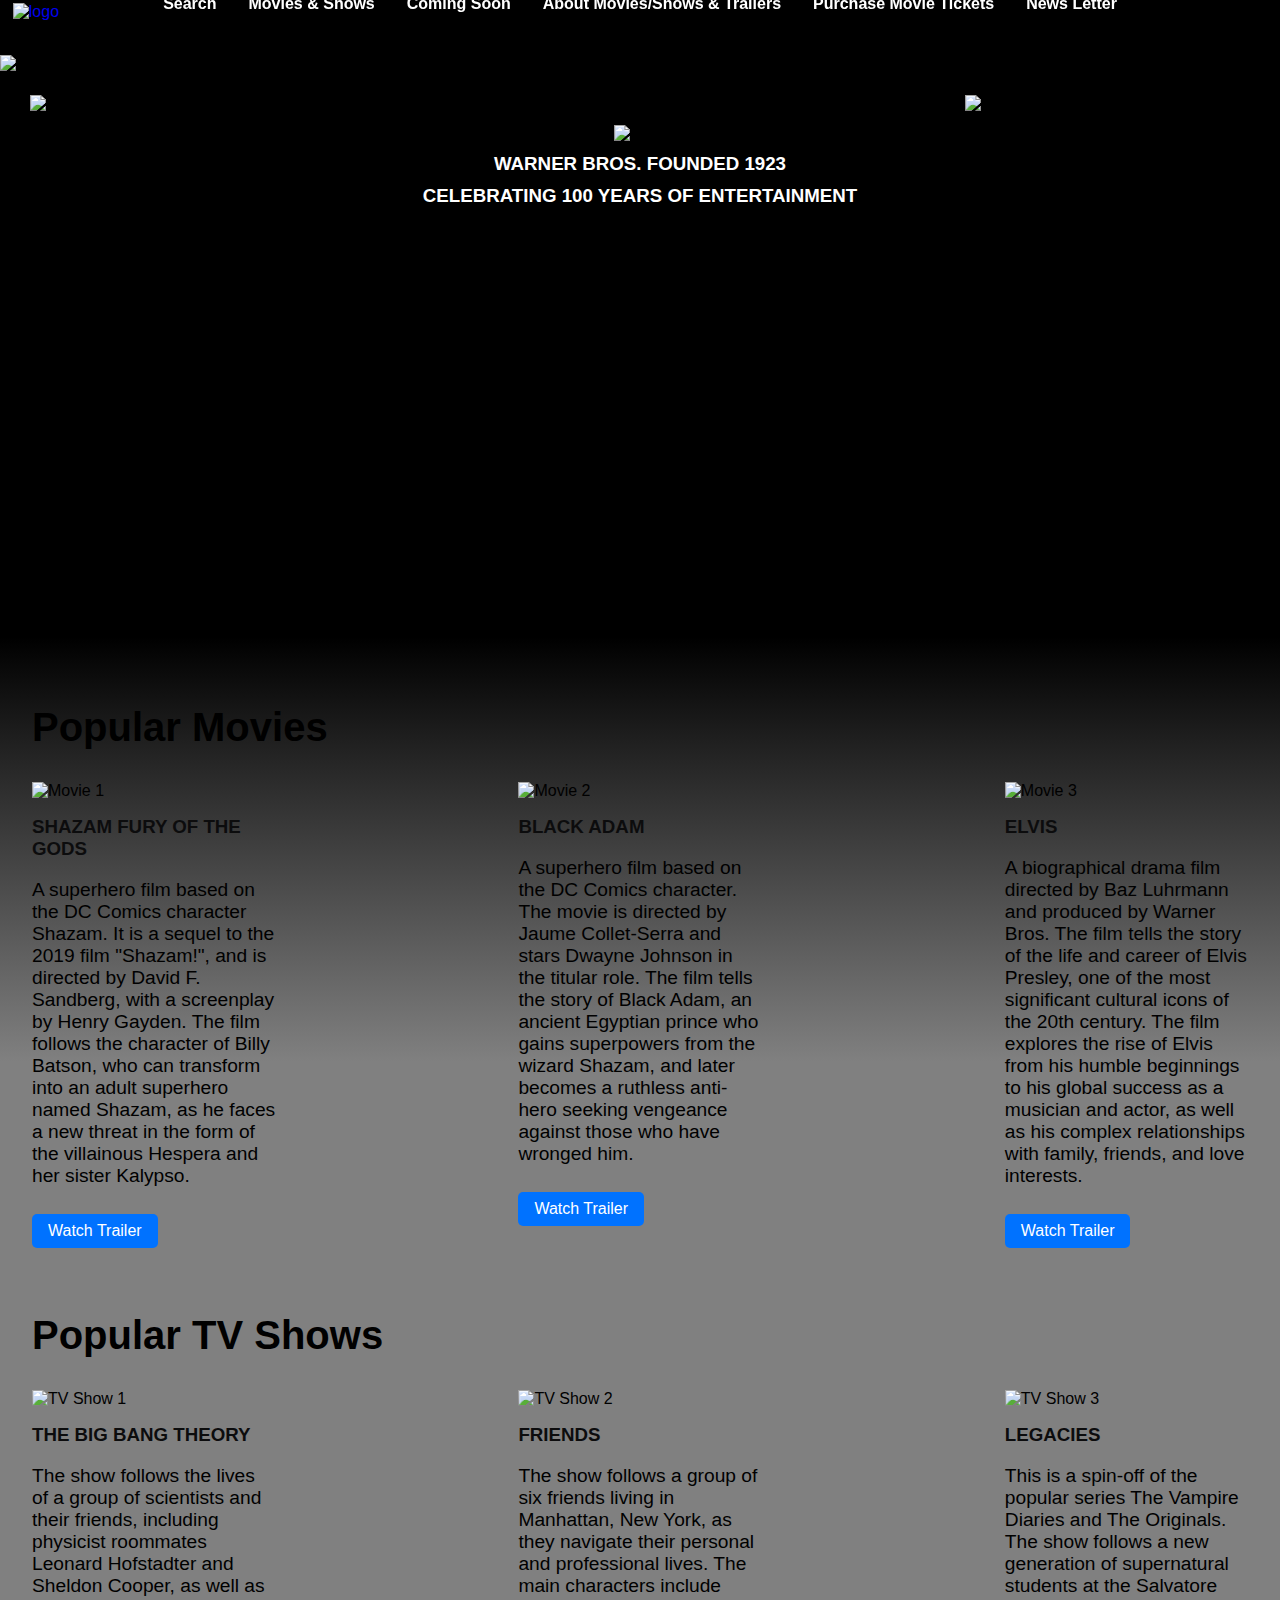
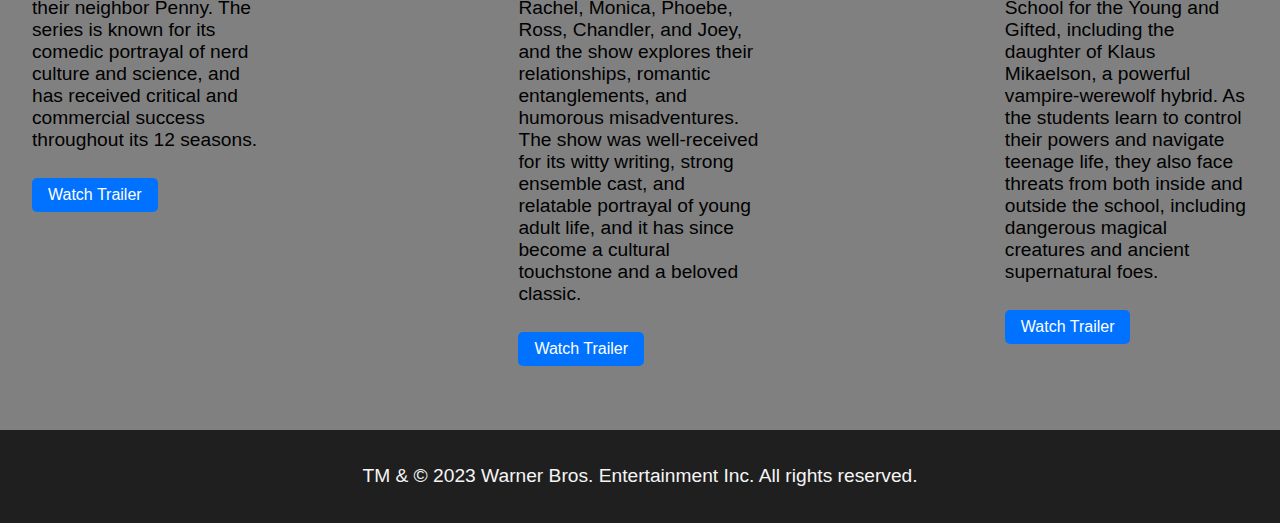
==== index.html @ e217fa00 "css text case update" ====
<!DOCTYPE html>
<html>
    <head>
        <meta charset="utf-8">
        <meta http-equiv="X-UA-Compatible" content="IE=edge">
        <title>Warner Bros.</title>
        <meta name="description" content="">
        <meta name="viewport" content="width=device-width, initial-scale=1">
        <link rel="stylesheet" href="Styles.css">
    </head>

    <header>
        <header id="header-0">
            <div class="header-bar"></div>
            <a href="index.html" id="logo-link">
                <img src="C:\Users\cse22-057\OneDrive - Botswana Accountancy College\Documents\School\WMD\Assignment\pngwing.com.png" alt="logo" id="logo">
            </a>
            <nav>
                <div id="menu-list">
                    <a href="search">Search</a>
                    <a href="movies & shows.html">Movies & Shows</a>
                    <a href="coming soon.html">Coming Soon</a>
                    <a href ="about movies shows & trailers.html"> About Movies/Shows & Trailers</a>
                    <a href="purchase movie tickets.html">Purchase Movie Tickets</a>
                    <a href="news letter.html">News Letter</a>
                </div>
            </nav>
        </header>
    </header>

    <div id="header-1">
        <img src="C:\Users\cse22-057\OneDrive - Botswana Accountancy College\Documents\School\WMD\Assignment\sky background.jpg" alt="backgroundimg" id="backgroundimg">
            <img src="C:\Users\cse22-057\OneDrive - Botswana Accountancy College\Documents\School\WMD\Assignment\Image20221214121407.jpg" alt="Logo" id="logo2">              
        </a>

        <div id="header-img1">
            <img src="C:\Users\cse22-057\OneDrive - Botswana Accountancy College\Documents\School\WMD\Assignment\ezgif.com-webp-to-jpg.jpg" alt="header-img1" id="header-img1">
        </div>

        <div id="header-img2">
            <img src="C:\Users\cse22-057\OneDrive - Botswana Accountancy College\Documents\School\WMD\Assignment\MV5BMDFhZTc3NWQtY2UyZS00OGYzLTgxNTUtYjYxMjZjMmEyMjcwXkEyXkFqcGdeQXVyMTkxNjUyNQ@@._V1_FMjpg_UX1000_.jpg" alt="header-img2" id="header-img2">
        </div>

        <h3>WARNER BROS. FOUNDED 1923</h3>
        <h3>CELEBRATING 100 YEARS OF ENTERTAINMENT</h3>
    </div>

    <body id="body1">
        <!--[if lt IE 7]>
            <p class="browsehappy">You are using an <strong>outdated</strong> browser. Please <a href="#">upgrade your browser</a> to improve your experience.</p>
        <![endif]-->
        <section>
            <h2>Popular Movies</h2>
            <div id="movie-list">
                <div class="movie1">
                    <img src="C:\Users\cse22-057\OneDrive - Botswana Accountancy College\Documents\School\WMD\Assignment\poster-shazam!-fury-of-the-gods-2023-photo-credit-warner-bros-2NKA58J.png.jpg" alt="Movie 1">
                    <h3>SHAZAM FURY OF THE GODS</a></h3>
                    <p>A superhero film based on the DC Comics character Shazam. It is a sequel to the 2019 film "Shazam!", and is directed by David F. Sandberg, with a screenplay by Henry Gayden. The film follows the character of Billy Batson, who can transform into an adult superhero named Shazam, as he faces a new threat in the form of the villainous Hespera and her sister Kalypso.</p>
                    <a href="https://www.youtube.com/watch?v=Zi88i4CpHe4" target="_blank">Watch Trailer</a>
                </div>
          
                <div class="movie2">
                    <img src="C:\Users\cse22-057\OneDrive - Botswana Accountancy College\Documents\School\WMD\Assignment\blackadam.jpg" alt="Movie 2">
                    <h3>BLACK ADAM</h3>
                    <p>A superhero film based on the DC Comics character. The movie is directed by Jaume Collet-Serra and stars Dwayne Johnson in the titular role. The film tells the story of Black Adam, an ancient Egyptian prince who gains superpowers from the wizard Shazam, and later becomes a ruthless anti-hero seeking vengeance against those who have wronged him.</p>
                    <a href="https://www.youtube.com/watch?v=X0tOpBuYasI" target="_blank">Watch Trailer</a>
                </div>
          
                <div class="movie3">
                    <img src="C:\Users\cse22-057\OneDrive - Botswana Accountancy College\Documents\School\WMD\Assignment\elvis-2022-elvis-movie-poster-austin-butler-2K4TN3E.png.jpg" alt="Movie 3">
                    <h3>ELVIS</h3>
                    <p>A biographical drama film directed by Baz Luhrmann and produced by Warner Bros. The film tells the story of the life and career of Elvis Presley, one of the most significant cultural icons of the 20th century. The film explores the rise of Elvis from his humble beginnings to his global success as a musician and actor, as well as his complex relationships with family, friends, and love interests.</p>
                    <a href="https://www.youtube.com/watch?v=wBDLRvjHVOY" target="_blank">Watch Trailer</a>
                </div>
            </div>
          
            <h2>Popular TV Shows</h2>
            <div id="show-list">
                <div class="show1">
                    <img src="C:\Users\cse22-057\OneDrive - Botswana Accountancy College\Documents\School\WMD\Assignment\the-big-bang-theory-characters-i105090.jpg" alt="TV Show 1">
                    <h3>THE BIG BANG THEORY</h3>
                    <p>The show follows the lives of a group of scientists and their friends, including physicist roommates Leonard Hofstadter and Sheldon Cooper, as well as their neighbor Penny. The series is known for its comedic portrayal of nerd culture and science, and has received critical and commercial success throughout its 12 seasons.</p>
                    <a href="https://www.youtube.com/watch?v=8smSM-mjOmQ" target="_blank">Watch Trailer</a>
                </div>
          
                <div class="show2">
                    <img src="C:\Users\cse22-057\OneDrive - Botswana Accountancy College\Documents\School\WMD\Assignment\friends-tv-series-i105084.jpg" alt="TV Show 2">
                    <h3>FRIENDS</h3>
                    <p>The show follows a group of six friends living in Manhattan, New York, as they navigate their personal and professional lives. The main characters include Rachel, Monica, Phoebe, Ross, Chandler, and Joey, and the show explores their relationships, romantic entanglements, and humorous misadventures. The show was well-received for its witty writing, strong ensemble cast, and relatable portrayal of young adult life, and it has since become a cultural touchstone and a beloved classic.</p>
                    <a href="https://www.youtube.com/watch?v=1kRbLOEICOQ&list=PLZlIsN9qHBcnAABf4WskJcBhQRZR1-Y7n" target="_blank">Watch Trailer</a>
                </div>
          
                <div class="show3">
                    <img src="C:\Users\cse22-057\OneDrive - Botswana Accountancy College\Documents\School\WMD\Assignment\legacies-season-3-poster.jpeg" alt="TV Show 3">
                    <h3>LEGACIES</h3>
                    <p>This is a spin-off of the popular series The Vampire Diaries and The Originals. The show follows a new generation of supernatural students at the Salvatore School for the Young and Gifted, including the daughter of Klaus Mikaelson, a powerful vampire-werewolf hybrid. As the students learn to control their powers and navigate teenage life, they also face threats from both inside and outside the school, including dangerous magical creatures and ancient supernatural foes.</p>
                    <a href="https://www.youtube.com/watch?v=xHHM5VTATJo" target="_blank">Watch Trailer</a>
                </div>
            </div>
        </section>          

        <script src="" async defer></script>
    </body>

    <footer>
        <p>TM & © 2023 Warner Bros. Entertainment Inc. All rights reserved.</p>
        <div id="social-media-links">
            <a href="https://www.facebook.com/WarnerBrosPictures/" target="_blank"><i class="fab fa-facebook-square"></i></a>
            <a href="https://twitter.com/warnerbros" target="_blank"><i class="fab fab fa-twitter-square"></i></a>
            <a href="https://www.instagram.com/wbpictures/?hl=en" target="_blank"><i class="fab fa-instagram-square"></i></a>
            <a href="https://www.pinterest.com/warnerbrosent/" target="_blank"><i class="fab fa-pinterest-square"></i></a>
            <a href="https://www.youtube.com/user/WarnerBrosPictures" target="_blank"><i class="fab fa-youtube"></i></a>
            <a href="https://www.linkedin.com/company/warner-bros--entertainment/" target="_blank"><i class="fab fa-linkedin"></i></a>
            <a href="https://www.warnerbros.com/newsletter" target="_blank"><i class="fas fa-envelope"></i></a>
        </div>
    </footer>

</html>
---- Styles.css ----
/* Global Styles */
html {
    box-sizing: border-box;
  }
  
  *, *:before, *:after {
    box-sizing: inherit;
  }
  
  #body1, #body2, #body3, #body4, #body5, #body6 {
    font-family: Arial, sans-serif;
    margin: 0;
    padding: 0;
  }
  
  a {
    text-decoration: none;
  }
  
  ul {
    margin: 0;
    padding: 0;
    list-style: none;
  }

  #body1, #body2, #body3, #body4, #body5, #body6 {
    background: linear-gradient(0deg, grey 50%, black 70%);

  }

  #header-1 {
    position: relative;
    overflow: hidden;
    margin-top: 55px;
    background-size: cover;
    height: 65vh;
    text-align: center;
    scroll-behavior: smooth;
  }

  #header-2 {
    position: relative;
    margin-top: 55px;
    overflow: hidden;
    background-size: cover;
    height: 65vh;
    text-align: center;
    scroll-behavior: smooth;
  }

  #header-3{
    position: relative;
    overflow: hidden;
    margin-top: 55px;
    background-size: cover;
    height: 65vh;
    text-align: center;
    scroll-behavior: smooth;
  }

  #backgroundimg{
    position: absolute;
    top: 0;
    left: 0;
    width: 100%;
    height: 100%;
    object-fit: cover;
    z-index: -1;
  }

  #header-2 video {
    position: absolute;
    top: 0;
    left: 0;
    width: 100%;
    height: 100%;
    object-fit: cover;
  }

  #header-3 img {
    width: 100%;
    height: auto;
    margin: -40px auto 0; 
    z-index: -1;
  }
  

  #header-1 h3 {
    margin: 0.5rem 0;
    color: white;
    margin-top: 10px;
  }

  header {
    position: fixed;
    top: 0;
    left: 0;
    width: 100%;
    background-color: black;
    flex-direction: column;
    z-index: 9999;
  }

  #header-0 {
    position: fixed;
    /* Add other desired styles */
  }
  
  .header-bar {
    height: 3px;
    background-color: black;
  }

  #logo-link img {
    width: 50px; /* Adjust the width as needed */
    height: 50px; /* Maintain aspect ratio */
    margin-left: 1%;
  }

  nav ul li {
  display: inline-block;
  margin-right: 10px; /* Adjust the spacing between navigation items */
}

nav ul li a {
  text-decoration: none;
  color: #fff; /* Set the desired color for navigation links */
}

  #logo2 {
    image-resolution: high;
    float: center;
    width:600px;
    margin-top: 70px;
  }


  @keyframes drop {
    from {
        transform: translateY(-100%);
        opacity: 0;
    }
    to {
        transform: translateY(0);
        opacity: 1;
    }
  }
  
  #header-img1 {
    float: right;
    padding-top: 20px;
    padding-right: 15px;
    animation: drop 2s ease-in-out;
    width: 300px;
    height: 400px
  }
  
  #header-img2 {
    float: left;
    padding-top: 20px;
    padding-left: 15px;
    animation: drop 2s ease-in-out;
    width: 300px;
    height: 400px
  }
  
  nav {
    padding-left: 400px;
    float: center;
  }
  
  
  #menu-list {
    display: flex;
    position: absolute;
    bottom: 0;
    left: 50%;
    transform: translateX(-50%);
    z-index: 1;
    white-space: nowrap;
  }
  
  #menu-list a {
    font-weight: bolder;
    color: white;
    margin: 0 0.5rem;
    padding: 0.5rem;
    transition: all 0.3s ease-in-out;
  }
  
  #menu-list a:hover {
    background-color: rgba(255, 255, 255, 0.2);
    border-radius: 0.5rem;
  }
  
  /* Section Styles */
  section, #section2, #section3, #section4, #section5 {
    padding: 2rem;
  }
  
  h2 {
    font-size: 2.5rem;
    margin-bottom: 2rem;
  }
  
  /* Styling for Popular Movies section */
#movie-list {
    display: flex;
    justify-content: space-between;
    flex-wrap: wrap;
  }
  
  .movie1, .movie2, .movie3, .movie8, .movie9 {
    width: 20%;
    margin-bottom: 2rem;
  }
  
  .movie1 img, .movie2 img, .movie3 img, .movie8 img, .movie9 img {
    width: 50%;
    height: auto;
  }

  .movie1 h3, .movie2 h3, .movie3 h3, .movie8 h3, .movie9 h3 {
    color: #0c0c0d;
    margin-top: 1rem;
  }
  
  .movie1 p, .movie2 p, .movie3 p, .movie8 p, .movie9 p {
    font-size: 1.2rem;
    margin-top: 0.5rem;
  }
  
  .movie1 a, .movie2 a, .movie3 a, .movie8 a, .movie9 a {
    display: inline-block;
    margin-top: 0.5rem;
    background-color: #0072ff;
    color: #fff;
    text-decoration: none;
    padding: 0.5rem 1rem;
    border-radius: 5px;
  }
  
  .movie1 a:hover, .movie2 a:hover, .movie3 a:hover, .movie8 a:hover, .movie9 a:hover {
    background-color: #0050d1;
  }
  
  .movie1 span, .movie2 span, .movie3 span, .movie8 span, .movie9 span {
    font-size: 1.2rem;
    margin-top: 0.5rem;
    color: #0072ff;
  }
  
  
  /* Styling for Popular TV Shows section */
  #show-list {
    display: flex;
    justify-content: space-between;
    flex-wrap: wrap;
  }
  
  .show1, .show2, .show3 {
    width: 20%;
    margin-bottom: 2rem;
  }
  
  .show1 img, .show2 img, .show3 img {
    width: 50%;
    height: auto;
  }
  
  .show1 h3, .show2 h3, .show3 h3 {
    color: #0c0c0d;
    margin-top: 1rem;
  }
  
  .show1 p, .show2 p, .show3 p {
    font-size: 1.2rem;
    margin-top: 0.5rem;
  }
  
  .show1 a, .show2 a, .show3 a {
    display: inline-block;
    margin-top: 0.5rem;
    background-color: #0072ff;
    color: #fff;
    text-decoration: none;
    padding: 0.5rem 1rem;
    border-radius: 5px;
  }
  
  .show1 a:hover, .show2 a:hover, .show3 a:hover {
    background-color: #0050d1;
  }
  
  .show1 span, .show2 span, .show3 span {
    font-size: 1.2rem;
    margin-top: 0.5rem;
    color: #0072ff;
  }
  
  #movies {
    display: flex;
    justify-content: space-between;
    flex-wrap: wrap;
  }
  
  .movie4, .movie5, .movie6, .movie7 {
    width: 20%;
    margin-bottom: 2rem;
  }

  .movie4 img {
    width: 55%;
    height: 78%;
  }

  .movie5 img, .movie6 img, .movie7 img {
    width: 50%;
    height: auto;
  }

  #shows {
    display: flex;
    justify-content: space-between;
    flex-wrap: wrap;
  }

  .show4, .show5, .show6, .show7 {
    width: 20%;
    margin-bottom: 2rem;
  }

  .show4 img, .show5 img, .show6 img, .show7 img {
    width: 50%;
    height: auto;
  }
 
#section3 .dune, .thematrixresurrections, .peacemaker, .abbottelementary {
  display: flex;
  flex-direction: column;
  align-items: flex-start;
  justify-content: center;
  flex: 1;
  background-color: rgb(38, 41, 68);
  color: white;
  height: auto;
  width: 100%;
  padding: 10px;
  position: relative;
}

#section3 .thebatman, .kingrichard, .nightcourt, .thesexlivesofcollegegirls {
  display: flex;
  flex-direction: column;
  align-items: flex-end;
  justify-content: center;
  flex: 1;
  background-color:whitesmoke;
  color: black;
  height: auto;
  width: 100%;
  padding: 10px;
  position: relative;
}


#section3 .dune h2, .thematrixresurrections h2, .peacemaker h2, .abbottelementary h2 {
  float: left;
  margin-right: 20px;
  margin-top: 0px;
}

#section3 .thebatman h2, .kingrichard h2, .nightcourt h2, .thesexlivesofcollegegirls h2 {
  float: right;
  margin-left: 20px;
  margin-top: 0px;
}

#section3 .dune h3, .thematrixresurrections h3, .peacemaker h3, .abbottelementary h3 {
  float: left;
  margin-right: 20px;
  margin-top: 0px;
}

#section3 .thebatman h3, .kingrichard h3, .nightcourt h3, .thesexlivesofcollegegirls h3 {
  float: right;
  margin-left: 20px;
  margin-top: 0px;
}

#section3 .dune p, .thematrixresurrections p, .peacemaker p, .abbottelementary p {
  text-align: start;
  flex: 1;
}

#section3 .thebatman p, .kingrichard p, .nightcourt p, .thesexlivesofcollegegirls p {
  text-align: right;
  float: right;
  flex: 1;
}

#section3 .dune video, .thematrixresurrections video, .peacemaker video, .abbottelementary video {
  position: absolute;
  top: 50px;
  left: 400px;
  width: 450px;
  height: auto;
  filter: brightness(150%);
} 

#section3 .thebatman video, .kingrichard video, .thesexlivesofcollegegirls video {
  position: absolute;
  top: 50px;
  right: 600px;
  width: 450px;
  height: auto;
  filter: brightness(150%);
}

#section3  .nightcourt video{
  position: absolute;
  top: 40px;
  right: 630px;
  width: 400px;
  height: auto;
  filter: brightness(150%);
}
  
  a[href='#'] {
    background-color: #f9ac00;
    border-radius: 0.5rem;
    color: #fff;
    display: inline-block;
    margin-top: 0.5rem;
    padding: 0.5rem 1rem;
    transition: all 0.3s ease-in-out;
  }
  
  a[href='#']:hover {
    background-color: #ffbf2b;
  }
  
  /* Footer Styles */
  footer {
    background-color: #1f1f20;
    color: whitesmoke;
    text-align: center;
    padding: 1rem 0;
    font-size: 1.2rem;
  }
  
  #social-media-links {
    color: whitesmoke;
    display: flex;
    justify-content: center
  }
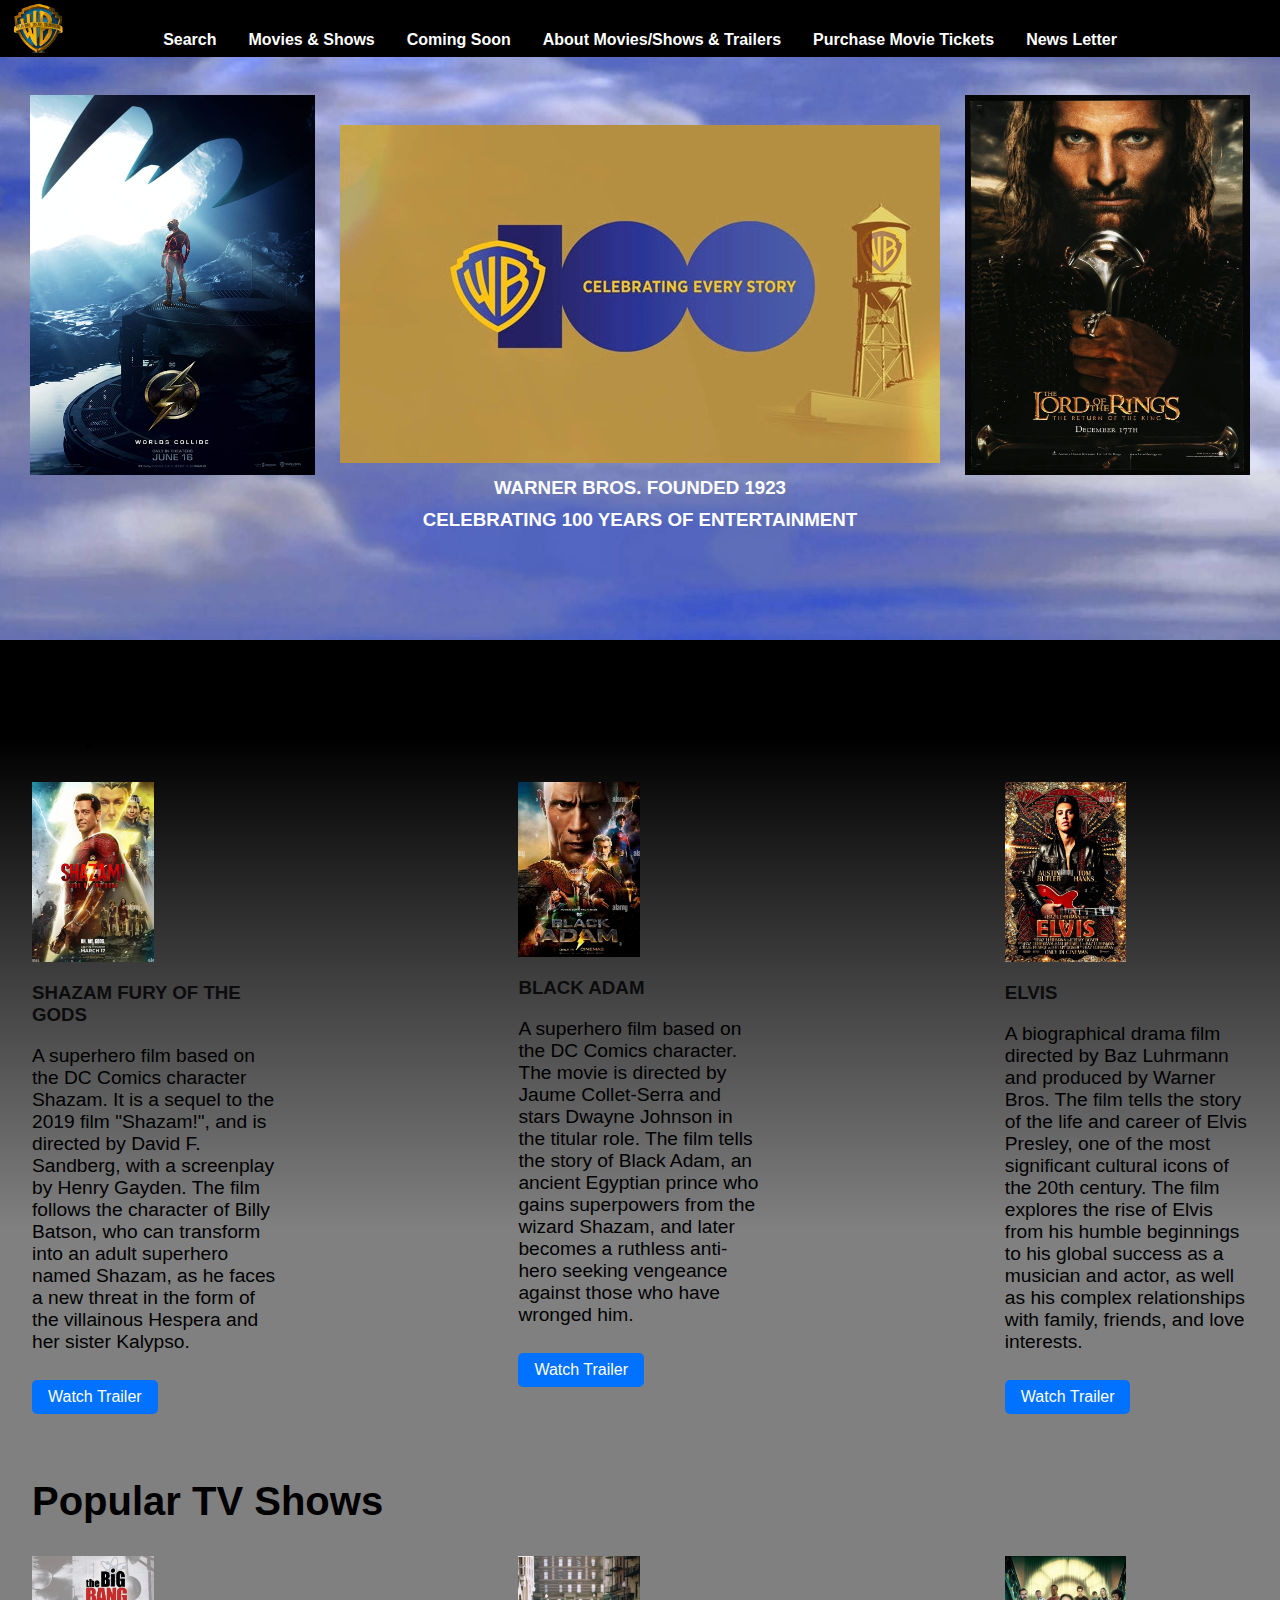
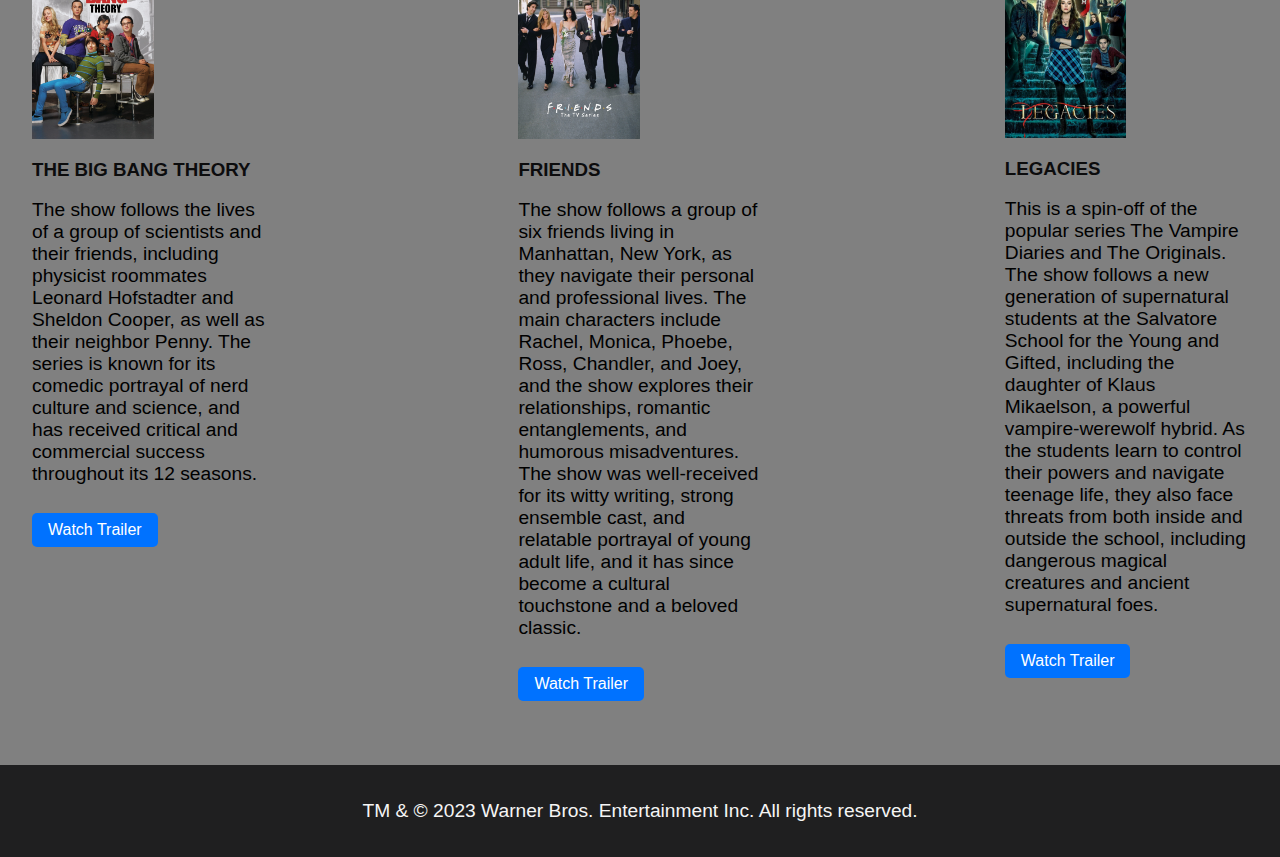
==== commit e9b55634: "Major update" ====
--- a/index.html
+++ b/index.html
@@ -13,7 +13,7 @@
         <header id="header-0">
             <div class="header-bar"></div>
             <a href="index.html" id="logo-link">
-                <img src="C:\Users\cse22-057\OneDrive - Botswana Accountancy College\Documents\School\WMD\Assignment\pngwing.com.png" alt="logo" id="logo">
+                <img src="WB Logo.png" alt="logo" id="logo">
             </a>
             <nav>
                 <div id="menu-list">
@@ -29,16 +29,16 @@
     </header>
 
     <div id="header-1">
-        <img src="C:\Users\cse22-057\OneDrive - Botswana Accountancy College\Documents\School\WMD\Assignment\sky background.jpg" alt="backgroundimg" id="backgroundimg">
-            <img src="C:\Users\cse22-057\OneDrive - Botswana Accountancy College\Documents\School\WMD\Assignment\Image20221214121407.jpg" alt="Logo" id="logo2">              
+        <img src="sky background.jpg" alt="backgroundimg" id="backgroundimg">
+            <img src="Gold 100 Celebration.jpg" alt="Logo" id="logo2">              
         </a>
 
         <div id="header-img1">
-            <img src="C:\Users\cse22-057\OneDrive - Botswana Accountancy College\Documents\School\WMD\Assignment\ezgif.com-webp-to-jpg.jpg" alt="header-img1" id="header-img1">
+            <img src="LOTR ROTK.jpg" alt="header-img1" id="header-img1">
         </div>
 
         <div id="header-img2">
-            <img src="C:\Users\cse22-057\OneDrive - Botswana Accountancy College\Documents\School\WMD\Assignment\MV5BMDFhZTc3NWQtY2UyZS00OGYzLTgxNTUtYjYxMjZjMmEyMjcwXkEyXkFqcGdeQXVyMTkxNjUyNQ@@._V1_FMjpg_UX1000_.jpg" alt="header-img2" id="header-img2">
+            <img src="The Flash.jpg" alt="header-img2" id="header-img2">
         </div>
 
         <h3>WARNER BROS. FOUNDED 1923</h3>
@@ -53,21 +53,21 @@
             <h2>Popular Movies</h2>
             <div id="movie-list">
                 <div class="movie1">
-                    <img src="C:\Users\cse22-057\OneDrive - Botswana Accountancy College\Documents\School\WMD\Assignment\poster-shazam!-fury-of-the-gods-2023-photo-credit-warner-bros-2NKA58J.png.jpg" alt="Movie 1">
+                    <img src="Shazam!-fury-of-the-gods.png.jpg" alt="Movie 1">
                     <h3>SHAZAM FURY OF THE GODS</a></h3>
                     <p>A superhero film based on the DC Comics character Shazam. It is a sequel to the 2019 film "Shazam!", and is directed by David F. Sandberg, with a screenplay by Henry Gayden. The film follows the character of Billy Batson, who can transform into an adult superhero named Shazam, as he faces a new threat in the form of the villainous Hespera and her sister Kalypso.</p>
                     <a href="https://www.youtube.com/watch?v=Zi88i4CpHe4" target="_blank">Watch Trailer</a>
                 </div>
           
                 <div class="movie2">
-                    <img src="C:\Users\cse22-057\OneDrive - Botswana Accountancy College\Documents\School\WMD\Assignment\blackadam.jpg" alt="Movie 2">
+                    <img src="blackadam.jpg" alt="Movie 2">
                     <h3>BLACK ADAM</h3>
                     <p>A superhero film based on the DC Comics character. The movie is directed by Jaume Collet-Serra and stars Dwayne Johnson in the titular role. The film tells the story of Black Adam, an ancient Egyptian prince who gains superpowers from the wizard Shazam, and later becomes a ruthless anti-hero seeking vengeance against those who have wronged him.</p>
                     <a href="https://www.youtube.com/watch?v=X0tOpBuYasI" target="_blank">Watch Trailer</a>
                 </div>
           
                 <div class="movie3">
-                    <img src="C:\Users\cse22-057\OneDrive - Botswana Accountancy College\Documents\School\WMD\Assignment\elvis-2022-elvis-movie-poster-austin-butler-2K4TN3E.png.jpg" alt="Movie 3">
+                    <img src="elvis-2022-elvis-movie-poster-austin-butler-2K4TN3E.png.jpg" alt="Movie 3">
                     <h3>ELVIS</h3>
                     <p>A biographical drama film directed by Baz Luhrmann and produced by Warner Bros. The film tells the story of the life and career of Elvis Presley, one of the most significant cultural icons of the 20th century. The film explores the rise of Elvis from his humble beginnings to his global success as a musician and actor, as well as his complex relationships with family, friends, and love interests.</p>
                     <a href="https://www.youtube.com/watch?v=wBDLRvjHVOY" target="_blank">Watch Trailer</a>
@@ -77,21 +77,21 @@
             <h2>Popular TV Shows</h2>
             <div id="show-list">
                 <div class="show1">
-                    <img src="C:\Users\cse22-057\OneDrive - Botswana Accountancy College\Documents\School\WMD\Assignment\the-big-bang-theory-characters-i105090.jpg" alt="TV Show 1">
+                    <img src="the-big-bang-theory.jpg" alt="TV Show 1">
                     <h3>THE BIG BANG THEORY</h3>
                     <p>The show follows the lives of a group of scientists and their friends, including physicist roommates Leonard Hofstadter and Sheldon Cooper, as well as their neighbor Penny. The series is known for its comedic portrayal of nerd culture and science, and has received critical and commercial success throughout its 12 seasons.</p>
                     <a href="https://www.youtube.com/watch?v=8smSM-mjOmQ" target="_blank">Watch Trailer</a>
                 </div>
           
                 <div class="show2">
-                    <img src="C:\Users\cse22-057\OneDrive - Botswana Accountancy College\Documents\School\WMD\Assignment\friends-tv-series-i105084.jpg" alt="TV Show 2">
+                    <img src="friends-tv-series-i105084.jpg" alt="TV Show 2">
                     <h3>FRIENDS</h3>
                     <p>The show follows a group of six friends living in Manhattan, New York, as they navigate their personal and professional lives. The main characters include Rachel, Monica, Phoebe, Ross, Chandler, and Joey, and the show explores their relationships, romantic entanglements, and humorous misadventures. The show was well-received for its witty writing, strong ensemble cast, and relatable portrayal of young adult life, and it has since become a cultural touchstone and a beloved classic.</p>
                     <a href="https://www.youtube.com/watch?v=1kRbLOEICOQ&list=PLZlIsN9qHBcnAABf4WskJcBhQRZR1-Y7n" target="_blank">Watch Trailer</a>
                 </div>
           
                 <div class="show3">
-                    <img src="C:\Users\cse22-057\OneDrive - Botswana Accountancy College\Documents\School\WMD\Assignment\legacies-season-3-poster.jpeg" alt="TV Show 3">
+                    <img src="legacies-season-3-poster.jpeg" alt="TV Show 3">
                     <h3>LEGACIES</h3>
                     <p>This is a spin-off of the popular series The Vampire Diaries and The Originals. The show follows a new generation of supernatural students at the Salvatore School for the Young and Gifted, including the daughter of Klaus Mikaelson, a powerful vampire-werewolf hybrid. As the students learn to control their powers and navigate teenage life, they also face threats from both inside and outside the school, including dangerous magical creatures and ancient supernatural foes.</p>
                     <a href="https://www.youtube.com/watch?v=xHHM5VTATJo" target="_blank">Watch Trailer</a>
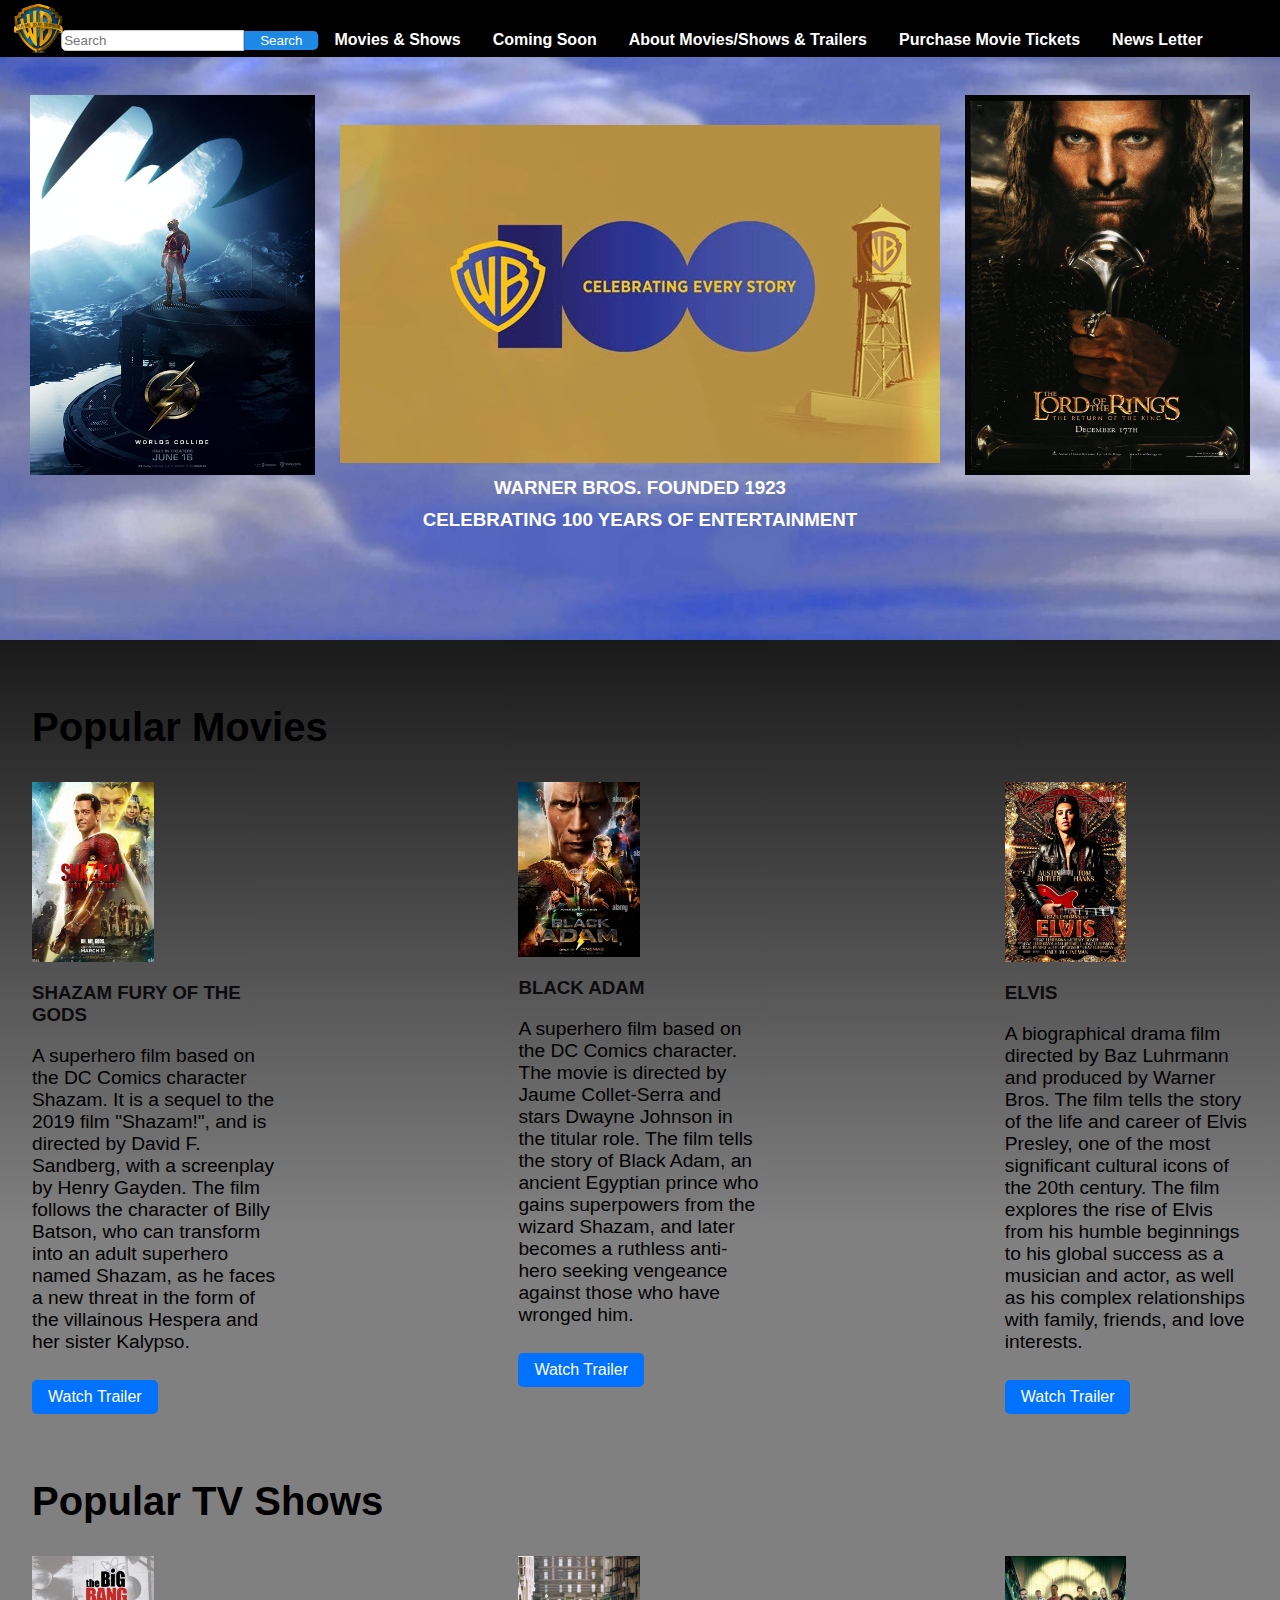
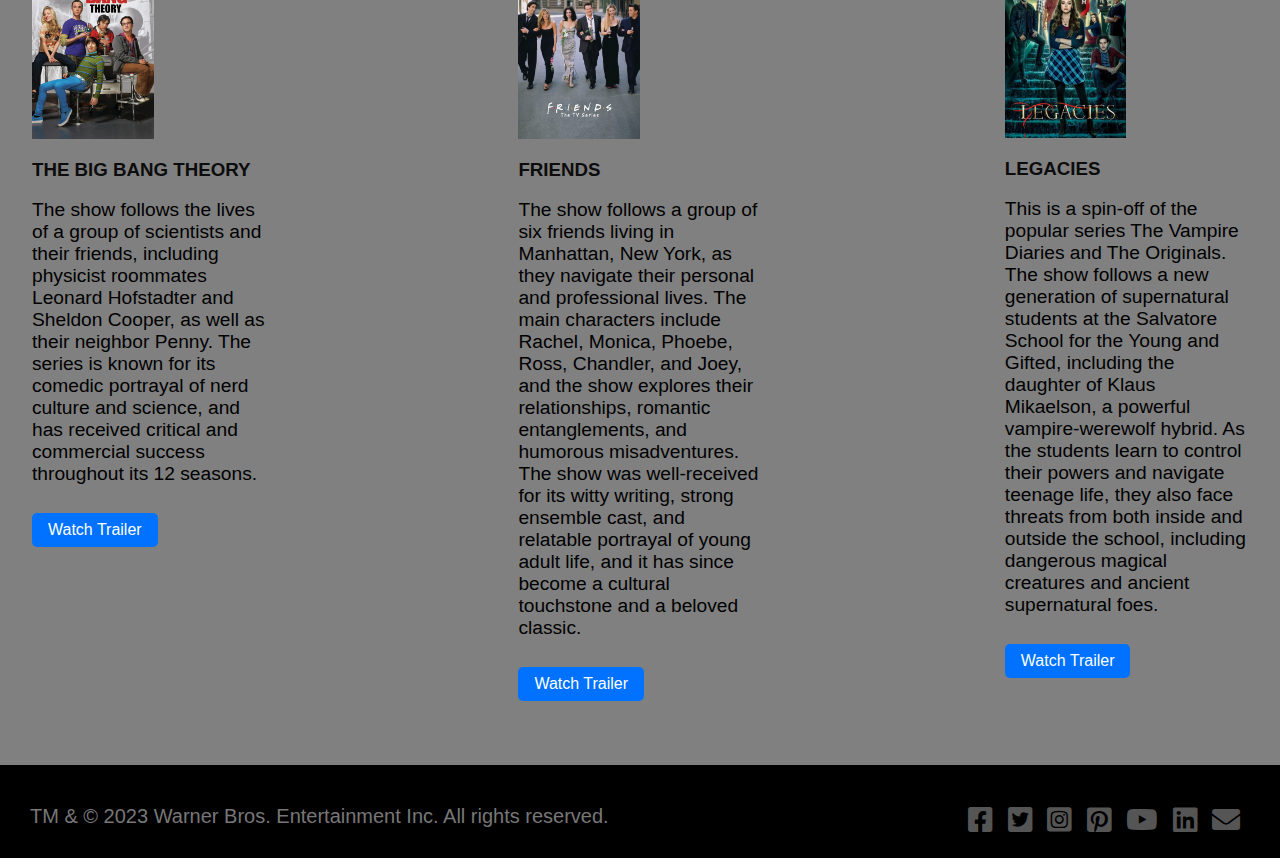
==== commit 8ae96652: "code update ver 2" ====
--- a/index.html
+++ b/index.html
@@ -7,6 +7,7 @@
         <meta name="description" content="">
         <meta name="viewport" content="width=device-width, initial-scale=1">
         <link rel="stylesheet" href="Styles.css">
+        <link rel="stylesheet" href="https://cdnjs.cloudflare.com/ajax/libs/font-awesome/5.15.3/css/all.min.css">
     </head>
 
     <header>
@@ -17,7 +18,10 @@
             </a>
             <nav>
                 <div id="menu-list">
-                    <a href="search">Search</a>
+                    <div id="search-bar">
+                        <input type="text" id="search-input" placeholder="Search">
+                        <button id="search-button">Search</button>
+                    </div>
                     <a href="movies & shows.html">Movies & Shows</a>
                     <a href="coming soon.html">Coming Soon</a>
                     <a href ="about movies shows & trailers.html"> About Movies/Shows & Trailers</a>
--- a/Styles.css
+++ b/Styles.css
@@ -7,6 +7,31 @@
     box-sizing: inherit;
   }
   
+  #search-bar {
+    display: flex;
+    align-items: center;
+}
+
+#search-input {
+    padding: 2px;
+    border: 1px solid #ccc;
+    border-radius: 5px 0 0 5px;
+}
+
+#search-button {
+    padding: 2px 16px;
+    background-color: #1e88e5;
+    color: #fff;
+    border: none;
+    border-radius: 0 5px 5px 0;
+    cursor: pointer;
+}
+
+#search-button:hover {
+    background-color: #1565c0;
+}
+
+
   #body1, #body2, #body3, #body4, #body5, #body6 {
     font-family: Arial, sans-serif;
     margin: 0;
@@ -24,7 +49,7 @@
   }
 
   #body1, #body2, #body3, #body4, #body5, #body6 {
-    background: linear-gradient(0deg, grey 50%, black 70%);
+    background: linear-gradient(0deg, grey 50%, black 80%);
 
   }
 
@@ -210,27 +235,27 @@
     flex-wrap: wrap;
   }
   
-  .movie1, .movie2, .movie3, .movie8, .movie9 {
+  .movie1, .movie2, .movie3 {
     width: 20%;
     margin-bottom: 2rem;
   }
   
-  .movie1 img, .movie2 img, .movie3 img, .movie8 img, .movie9 img {
+  .movie1 img, .movie2 img, .movie3 img {
     width: 50%;
     height: auto;
   }
 
-  .movie1 h3, .movie2 h3, .movie3 h3, .movie8 h3, .movie9 h3 {
+  .movie1 h3, .movie2 h3, .movie3 h3 {
     color: #0c0c0d;
     margin-top: 1rem;
   }
   
-  .movie1 p, .movie2 p, .movie3 p, .movie8 p, .movie9 p {
+  .movie1 p, .movie2 p, .movie3 p {
     font-size: 1.2rem;
     margin-top: 0.5rem;
   }
   
-  .movie1 a, .movie2 a, .movie3 a, .movie8 a, .movie9 a {
+  .movie1 a, .movie2 a, .movie3 a {
     display: inline-block;
     margin-top: 0.5rem;
     background-color: #0072ff;
@@ -240,11 +265,11 @@
     border-radius: 5px;
   }
   
-  .movie1 a:hover, .movie2 a:hover, .movie3 a:hover, .movie8 a:hover, .movie9 a:hover {
+  .movie1 a:hover, .movie2 a:hover, .movie3 a:hover{
     background-color: #0050d1;
   }
   
-  .movie1 span, .movie2 span, .movie3 span, .movie8 span, .movie9 span {
+  .movie1 span, .movie2 span, .movie3 span {
     font-size: 1.2rem;
     margin-top: 0.5rem;
     color: #0072ff;
@@ -442,15 +467,34 @@
   
   /* Footer Styles */
   footer {
-    background-color: #1f1f20;
-    color: whitesmoke;
+    background-color: black;
+    padding: 20px;
     text-align: center;
-    padding: 1rem 0;
-    font-size: 1.2rem;
-  }
-  
-  #social-media-links {
-    color: whitesmoke;
-    display: flex;
-    justify-content: center
-  }+    display: flex;
+    justify-content: space-between;
+    align-items: center;
+}
+
+footer p {
+    font-size: 20px;
+    color: #777;
+    margin-bottom: 10px;
+    margin-left: 10px;
+}
+
+#social-media-links {
+    margin-top: 20px;
+    margin-right: 10px;
+}
+
+#social-media-links a {
+    display: inline-block;
+    margin-right: 10px;
+    color: #555;
+    font-size: 28px;
+    transition: color 0.3s;
+}
+
+#social-media-links a:hover {
+    color: #007bff;
+}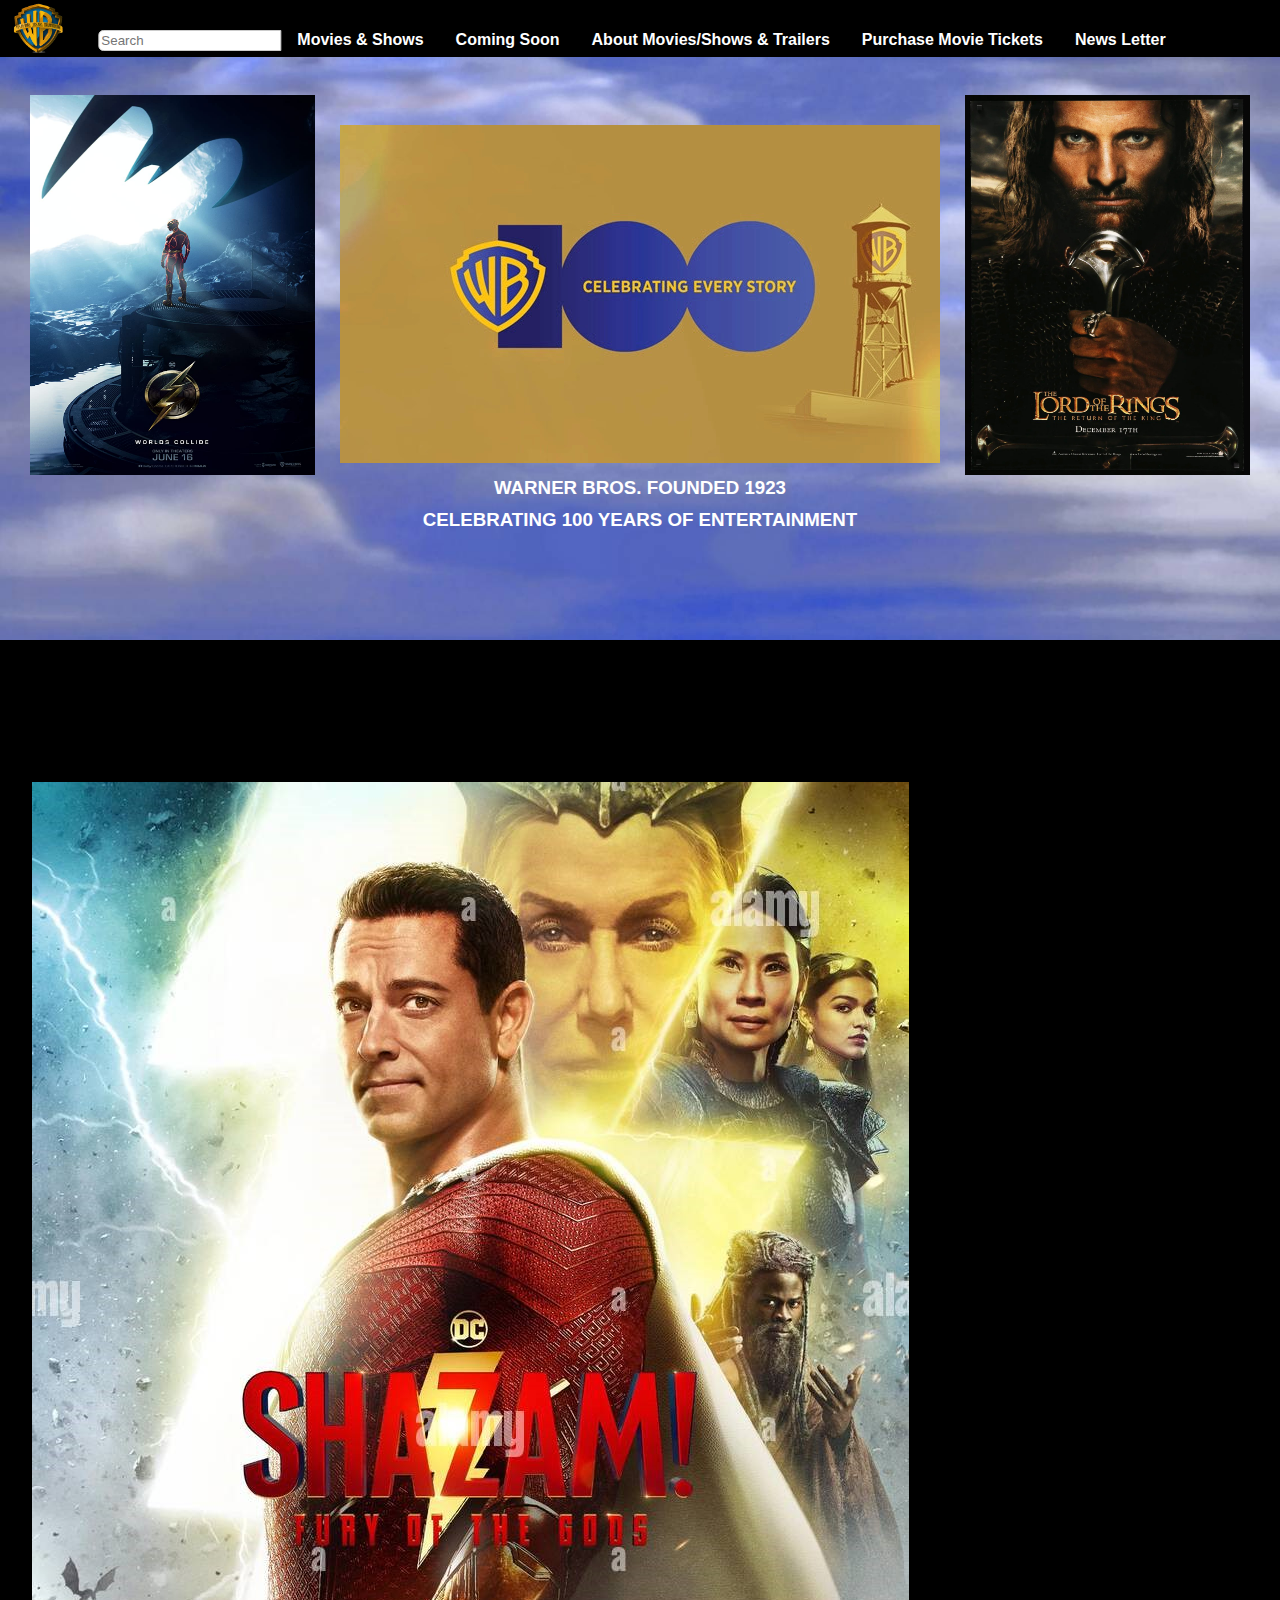
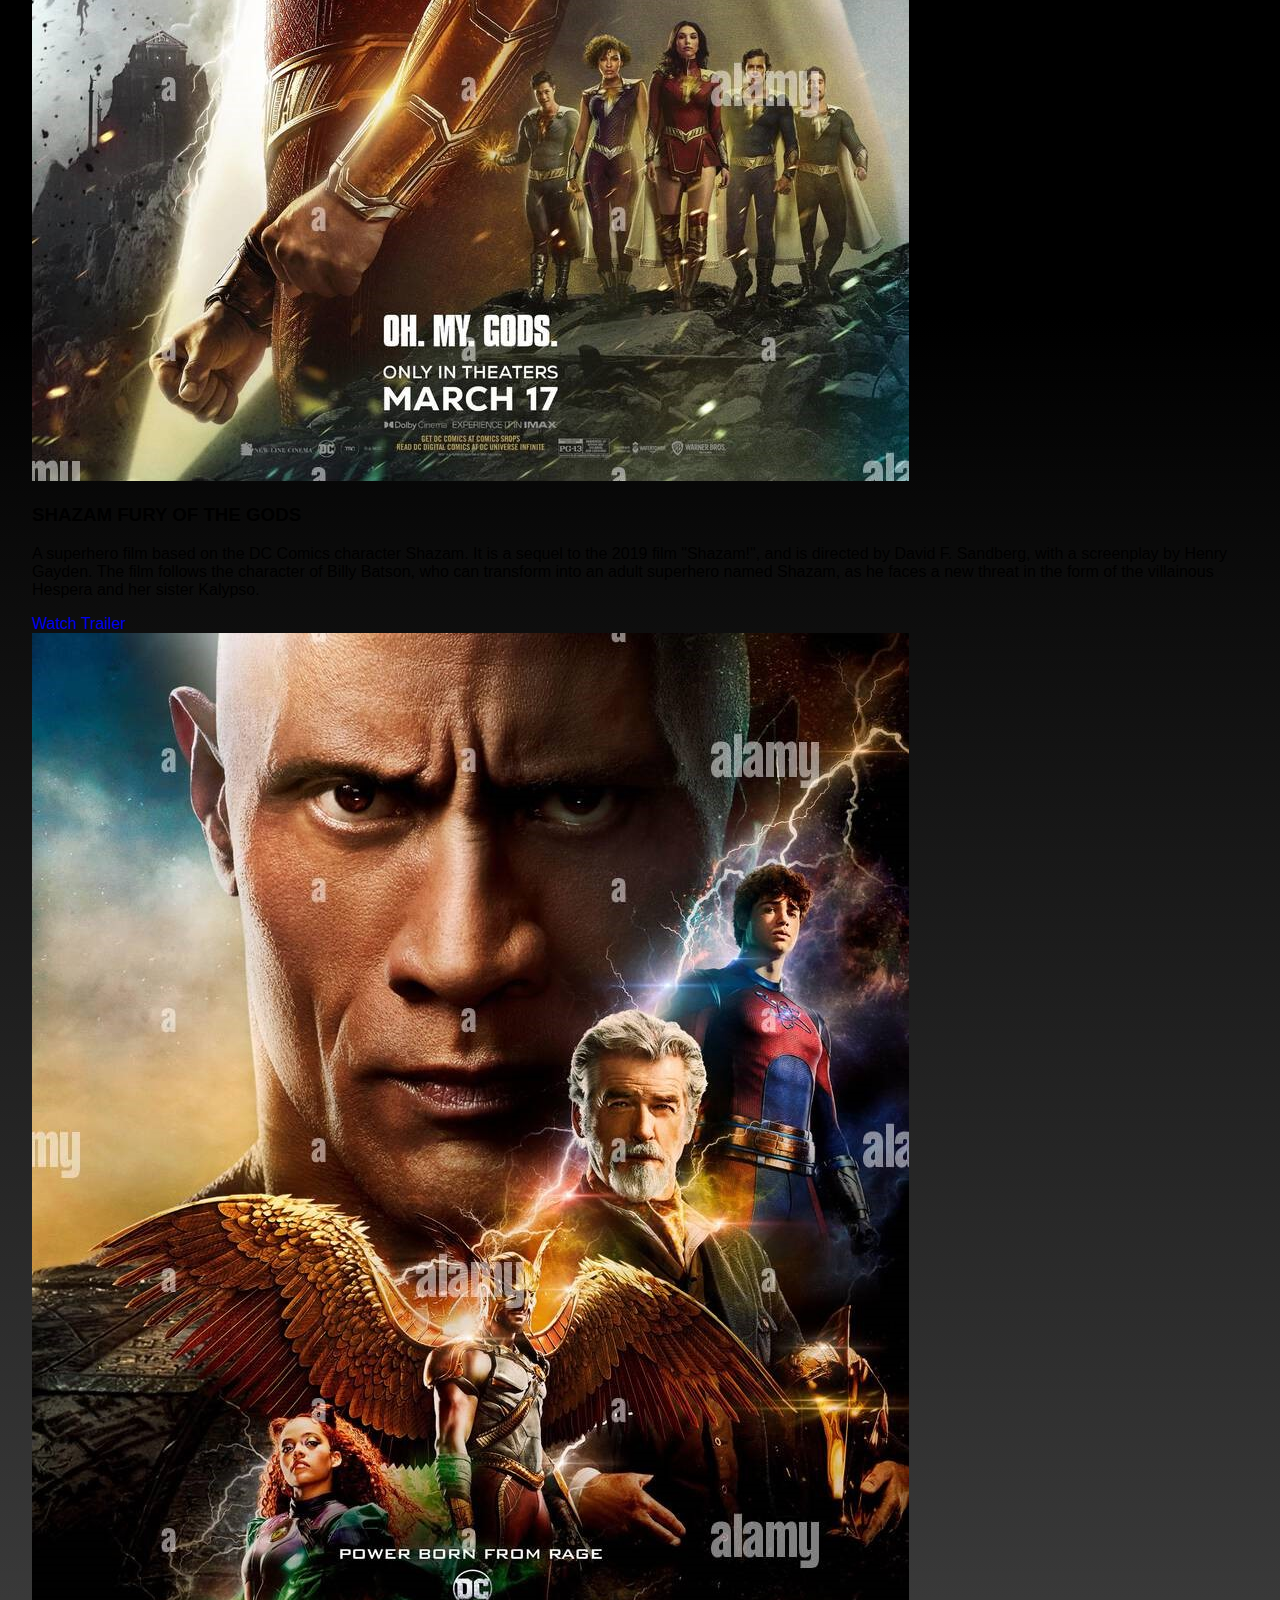
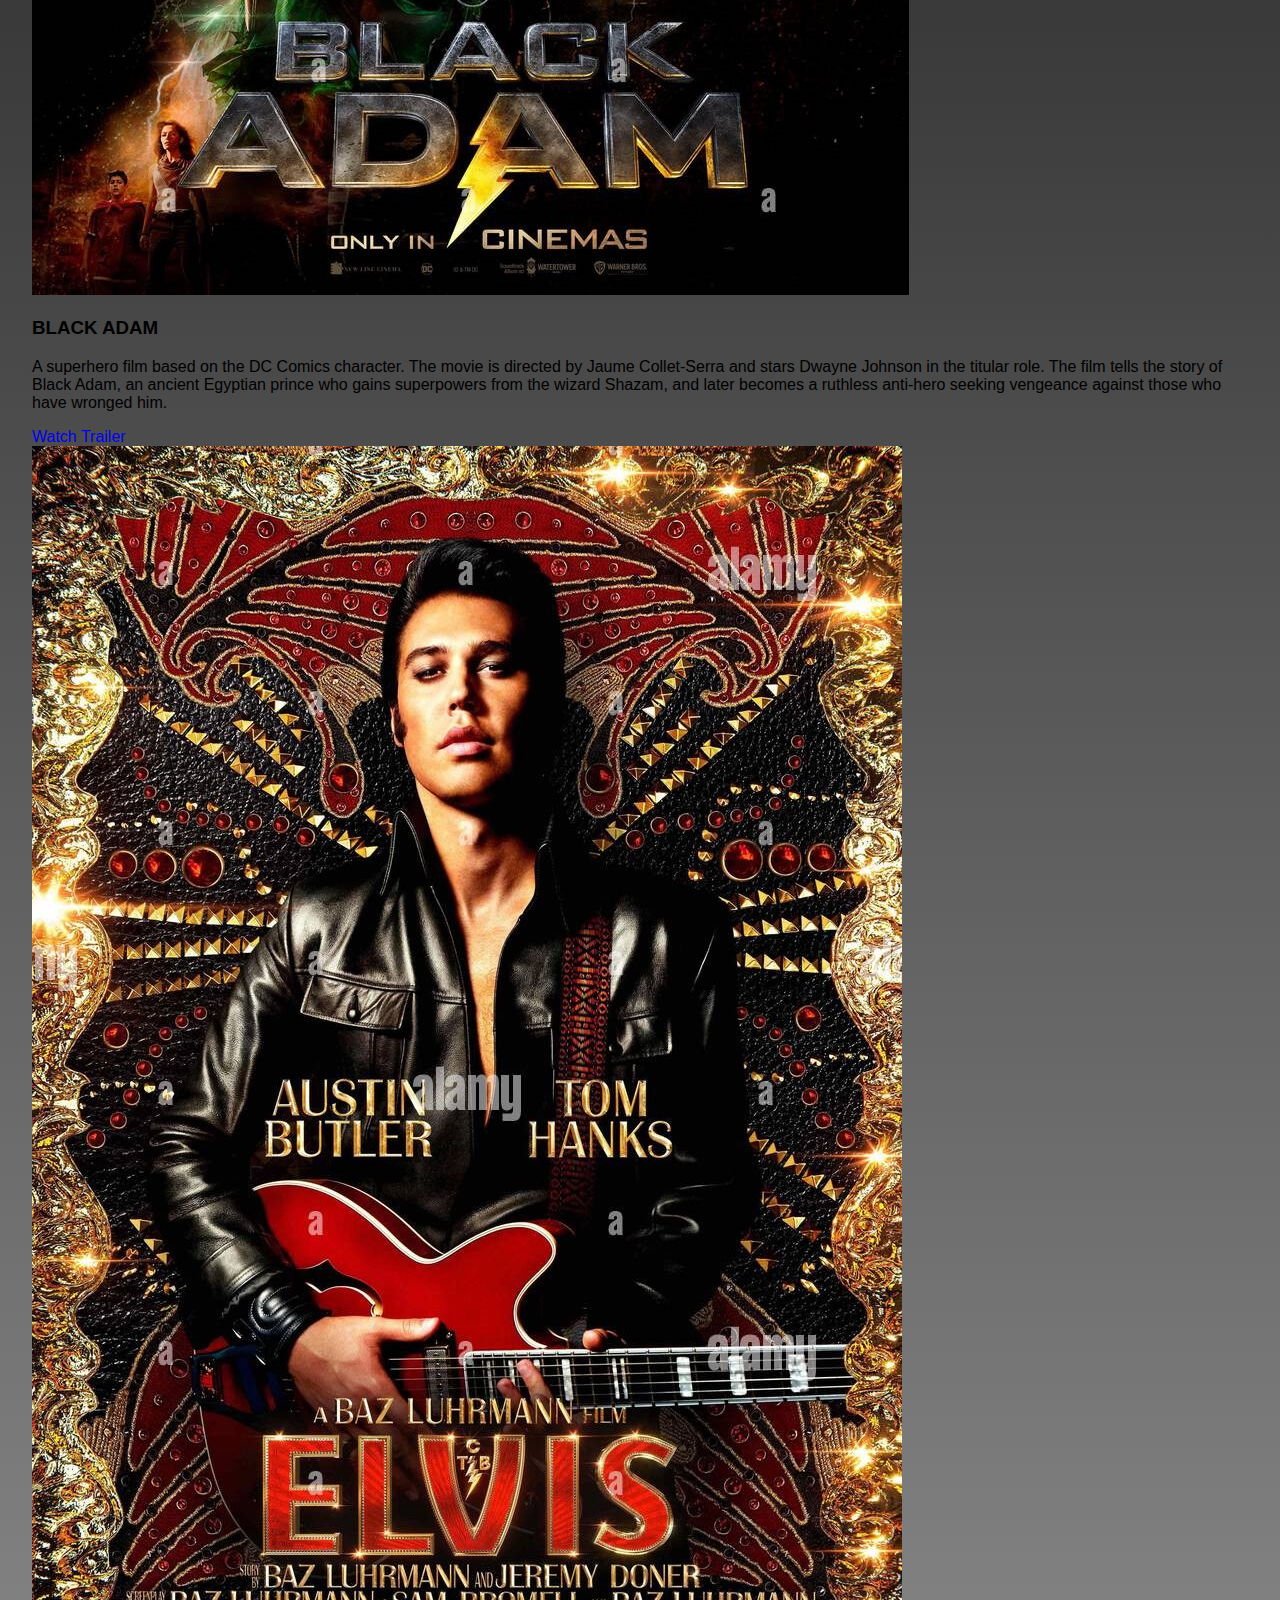
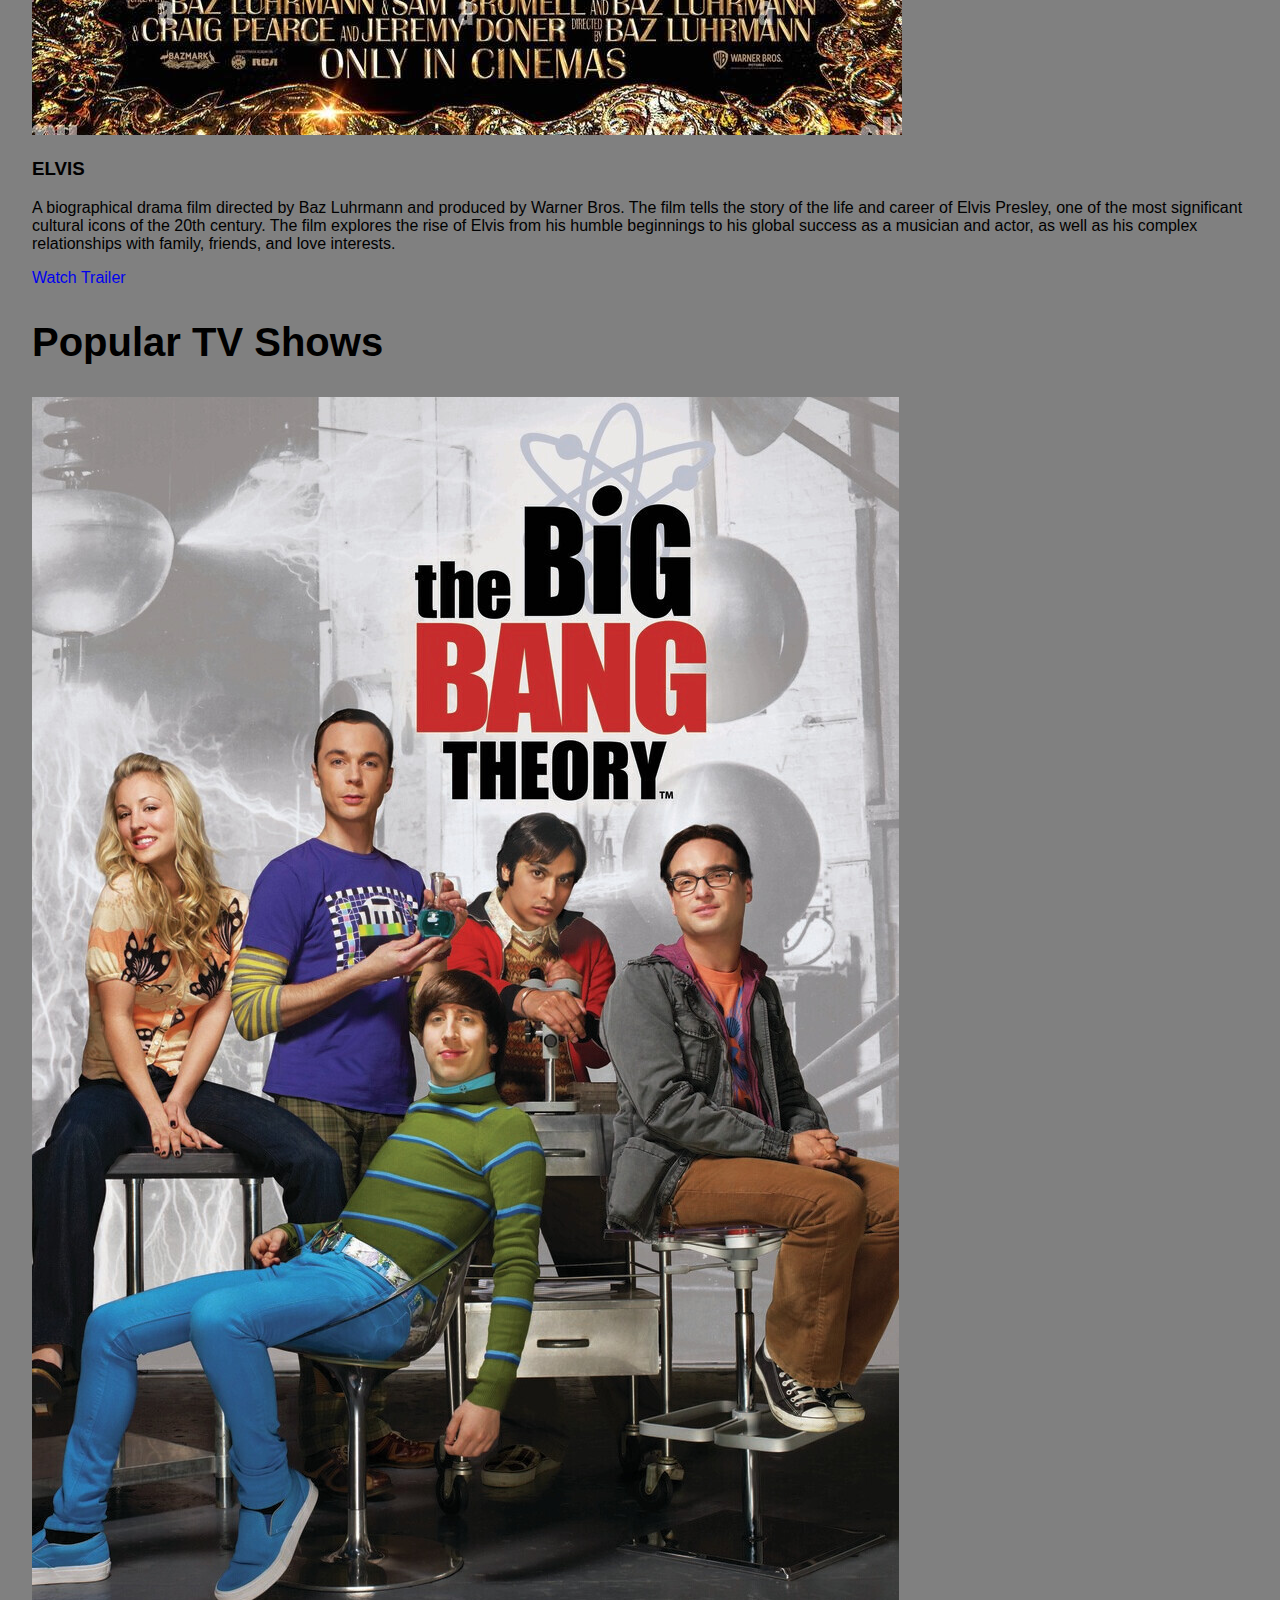
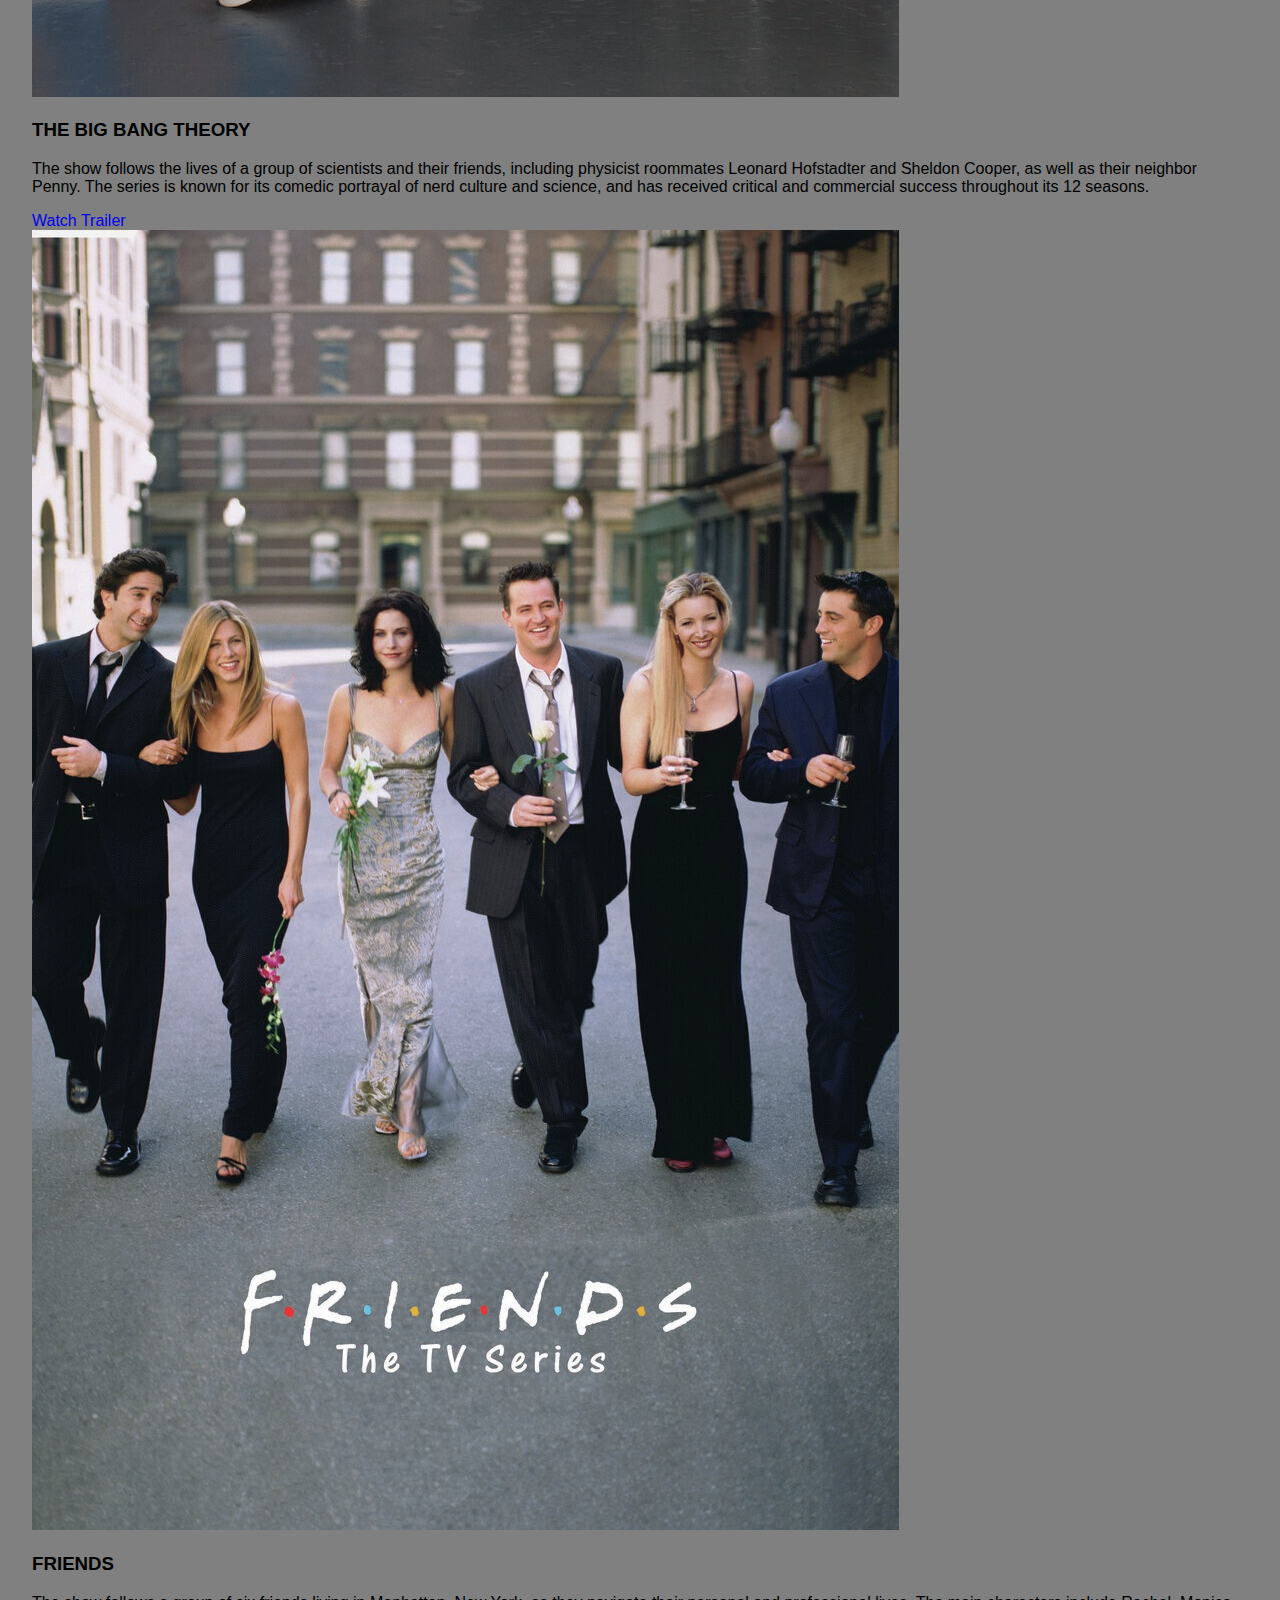
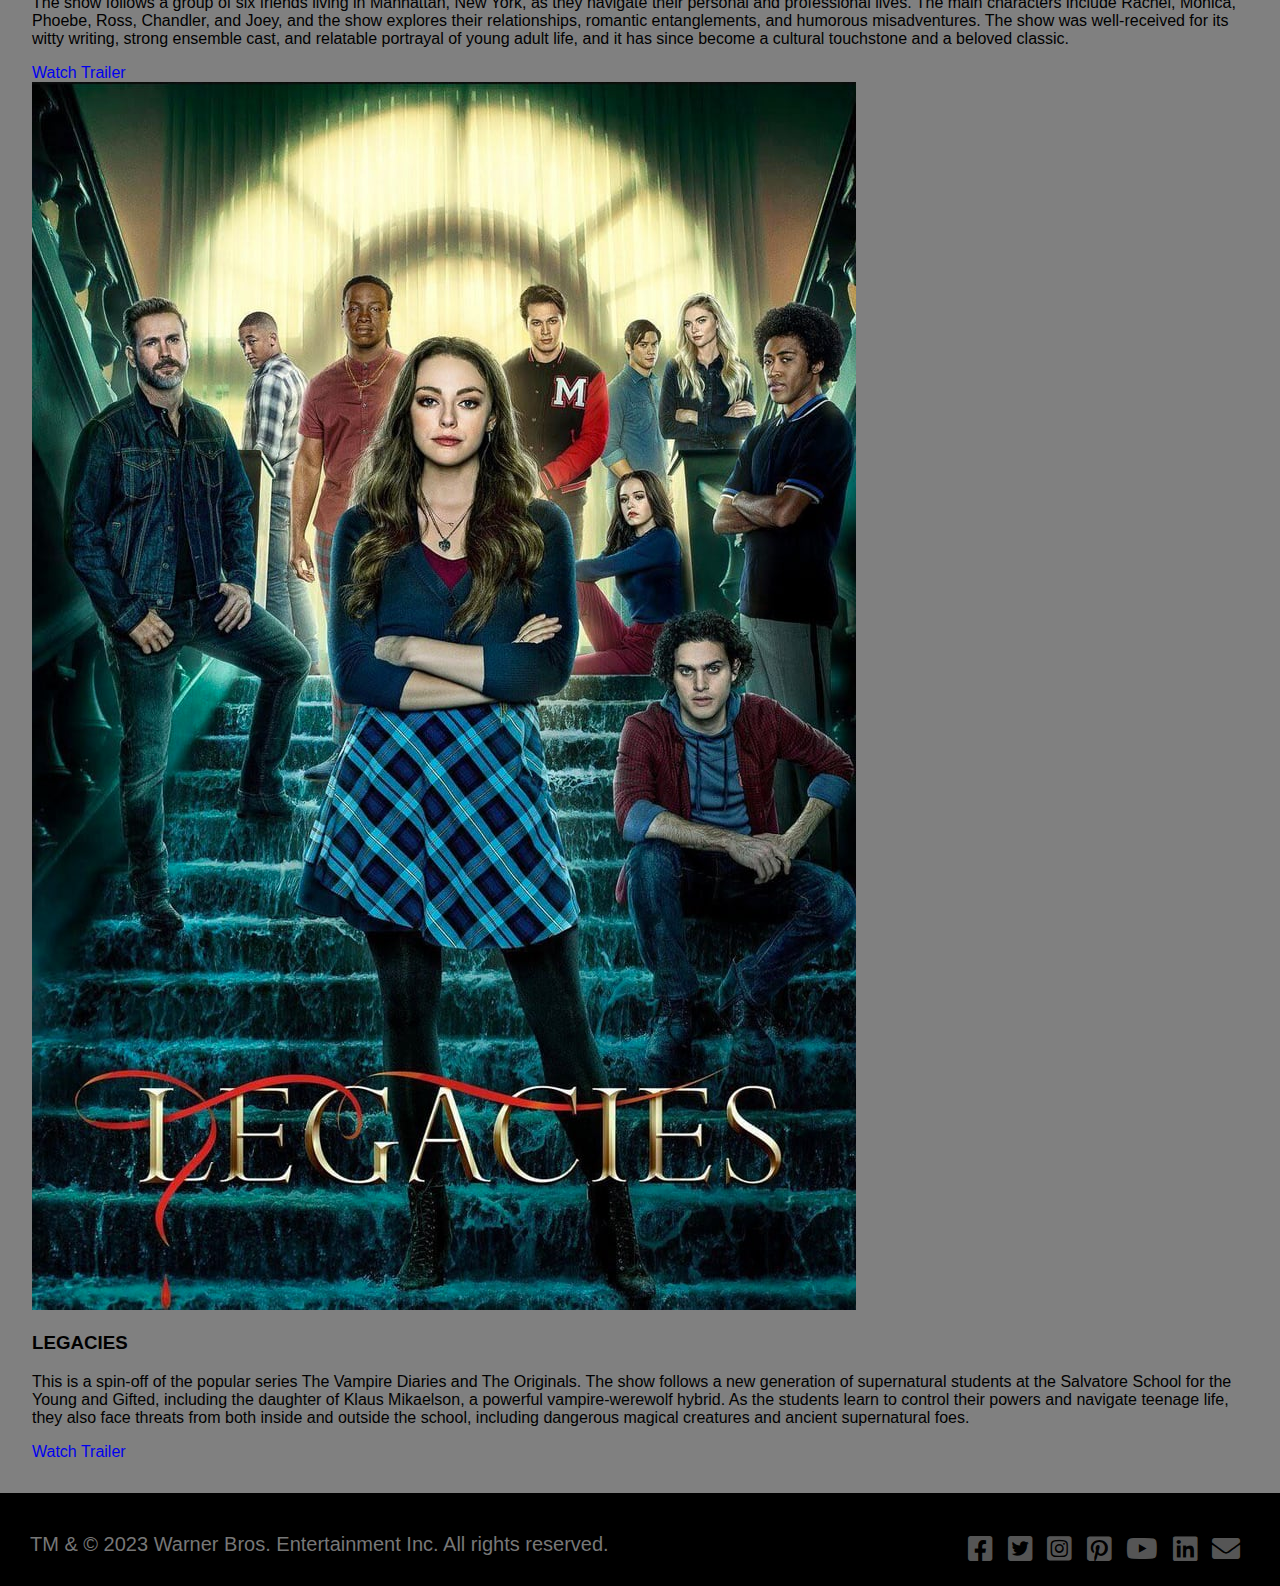
==== commit e3de2c70: "major update ver 3" ====
--- a/index.html
+++ b/index.html
@@ -20,7 +20,6 @@
                 <div id="menu-list">
                     <div id="search-bar">
                         <input type="text" id="search-input" placeholder="Search">
-                        <button id="search-button">Search</button>
                     </div>
                     <a href="movies & shows.html">Movies & Shows</a>
                     <a href="coming soon.html">Coming Soon</a>
--- a/Styles.css
+++ b/Styles.css
@@ -17,20 +17,6 @@
     border: 1px solid #ccc;
     border-radius: 5px 0 0 5px;
 }
-
-#search-button {
-    padding: 2px 16px;
-    background-color: #1e88e5;
-    color: #fff;
-    border: none;
-    border-radius: 0 5px 5px 0;
-    cursor: pointer;
-}
-
-#search-button:hover {
-    background-color: #1565c0;
-}
-
 
   #body1, #body2, #body3, #body4, #body5, #body6 {
     font-family: Arial, sans-serif;
@@ -227,229 +213,8 @@
     font-size: 2.5rem;
     margin-bottom: 2rem;
   }
-  
-  /* Styling for Popular Movies section */
-#movie-list {
-    display: flex;
-    justify-content: space-between;
-    flex-wrap: wrap;
-  }
-  
-  .movie1, .movie2, .movie3 {
-    width: 20%;
-    margin-bottom: 2rem;
-  }
-  
-  .movie1 img, .movie2 img, .movie3 img {
-    width: 50%;
-    height: auto;
-  }
-
-  .movie1 h3, .movie2 h3, .movie3 h3 {
-    color: #0c0c0d;
-    margin-top: 1rem;
-  }
-  
-  .movie1 p, .movie2 p, .movie3 p {
-    font-size: 1.2rem;
-    margin-top: 0.5rem;
-  }
-  
-  .movie1 a, .movie2 a, .movie3 a {
-    display: inline-block;
-    margin-top: 0.5rem;
-    background-color: #0072ff;
-    color: #fff;
-    text-decoration: none;
-    padding: 0.5rem 1rem;
-    border-radius: 5px;
-  }
-  
-  .movie1 a:hover, .movie2 a:hover, .movie3 a:hover{
-    background-color: #0050d1;
-  }
-  
-  .movie1 span, .movie2 span, .movie3 span {
-    font-size: 1.2rem;
-    margin-top: 0.5rem;
-    color: #0072ff;
-  }
-  
-  
-  /* Styling for Popular TV Shows section */
-  #show-list {
-    display: flex;
-    justify-content: space-between;
-    flex-wrap: wrap;
-  }
-  
-  .show1, .show2, .show3 {
-    width: 20%;
-    margin-bottom: 2rem;
-  }
-  
-  .show1 img, .show2 img, .show3 img {
-    width: 50%;
-    height: auto;
-  }
-  
-  .show1 h3, .show2 h3, .show3 h3 {
-    color: #0c0c0d;
-    margin-top: 1rem;
-  }
-  
-  .show1 p, .show2 p, .show3 p {
-    font-size: 1.2rem;
-    margin-top: 0.5rem;
-  }
-  
-  .show1 a, .show2 a, .show3 a {
-    display: inline-block;
-    margin-top: 0.5rem;
-    background-color: #0072ff;
-    color: #fff;
-    text-decoration: none;
-    padding: 0.5rem 1rem;
-    border-radius: 5px;
-  }
-  
-  .show1 a:hover, .show2 a:hover, .show3 a:hover {
-    background-color: #0050d1;
-  }
-  
-  .show1 span, .show2 span, .show3 span {
-    font-size: 1.2rem;
-    margin-top: 0.5rem;
-    color: #0072ff;
-  }
-  
-  #movies {
-    display: flex;
-    justify-content: space-between;
-    flex-wrap: wrap;
-  }
-  
-  .movie4, .movie5, .movie6, .movie7 {
-    width: 20%;
-    margin-bottom: 2rem;
-  }
-
-  .movie4 img {
-    width: 55%;
-    height: 78%;
-  }
-
-  .movie5 img, .movie6 img, .movie7 img {
-    width: 50%;
-    height: auto;
-  }
-
-  #shows {
-    display: flex;
-    justify-content: space-between;
-    flex-wrap: wrap;
-  }
-
-  .show4, .show5, .show6, .show7 {
-    width: 20%;
-    margin-bottom: 2rem;
-  }
-
-  .show4 img, .show5 img, .show6 img, .show7 img {
-    width: 50%;
-    height: auto;
-  }
  
-#section3 .dune, .thematrixresurrections, .peacemaker, .abbottelementary {
-  display: flex;
-  flex-direction: column;
-  align-items: flex-start;
-  justify-content: center;
-  flex: 1;
-  background-color: rgb(38, 41, 68);
-  color: white;
-  height: auto;
-  width: 100%;
-  padding: 10px;
-  position: relative;
-}
-
-#section3 .thebatman, .kingrichard, .nightcourt, .thesexlivesofcollegegirls {
-  display: flex;
-  flex-direction: column;
-  align-items: flex-end;
-  justify-content: center;
-  flex: 1;
-  background-color:whitesmoke;
-  color: black;
-  height: auto;
-  width: 100%;
-  padding: 10px;
-  position: relative;
-}
-
-
-#section3 .dune h2, .thematrixresurrections h2, .peacemaker h2, .abbottelementary h2 {
-  float: left;
-  margin-right: 20px;
-  margin-top: 0px;
-}
-
-#section3 .thebatman h2, .kingrichard h2, .nightcourt h2, .thesexlivesofcollegegirls h2 {
-  float: right;
-  margin-left: 20px;
-  margin-top: 0px;
-}
-
-#section3 .dune h3, .thematrixresurrections h3, .peacemaker h3, .abbottelementary h3 {
-  float: left;
-  margin-right: 20px;
-  margin-top: 0px;
-}
-
-#section3 .thebatman h3, .kingrichard h3, .nightcourt h3, .thesexlivesofcollegegirls h3 {
-  float: right;
-  margin-left: 20px;
-  margin-top: 0px;
-}
-
-#section3 .dune p, .thematrixresurrections p, .peacemaker p, .abbottelementary p {
-  text-align: start;
-  flex: 1;
-}
-
-#section3 .thebatman p, .kingrichard p, .nightcourt p, .thesexlivesofcollegegirls p {
-  text-align: right;
-  float: right;
-  flex: 1;
-}
-
-#section3 .dune video, .thematrixresurrections video, .peacemaker video, .abbottelementary video {
-  position: absolute;
-  top: 50px;
-  left: 400px;
-  width: 450px;
-  height: auto;
-  filter: brightness(150%);
-} 
-
-#section3 .thebatman video, .kingrichard video, .thesexlivesofcollegegirls video {
-  position: absolute;
-  top: 50px;
-  right: 600px;
-  width: 450px;
-  height: auto;
-  filter: brightness(150%);
-}
-
-#section3  .nightcourt video{
-  position: absolute;
-  top: 40px;
-  right: 630px;
-  width: 400px;
-  height: auto;
-  filter: brightness(150%);
-}
+
   
   a[href='#'] {
     background-color: #f9ac00;
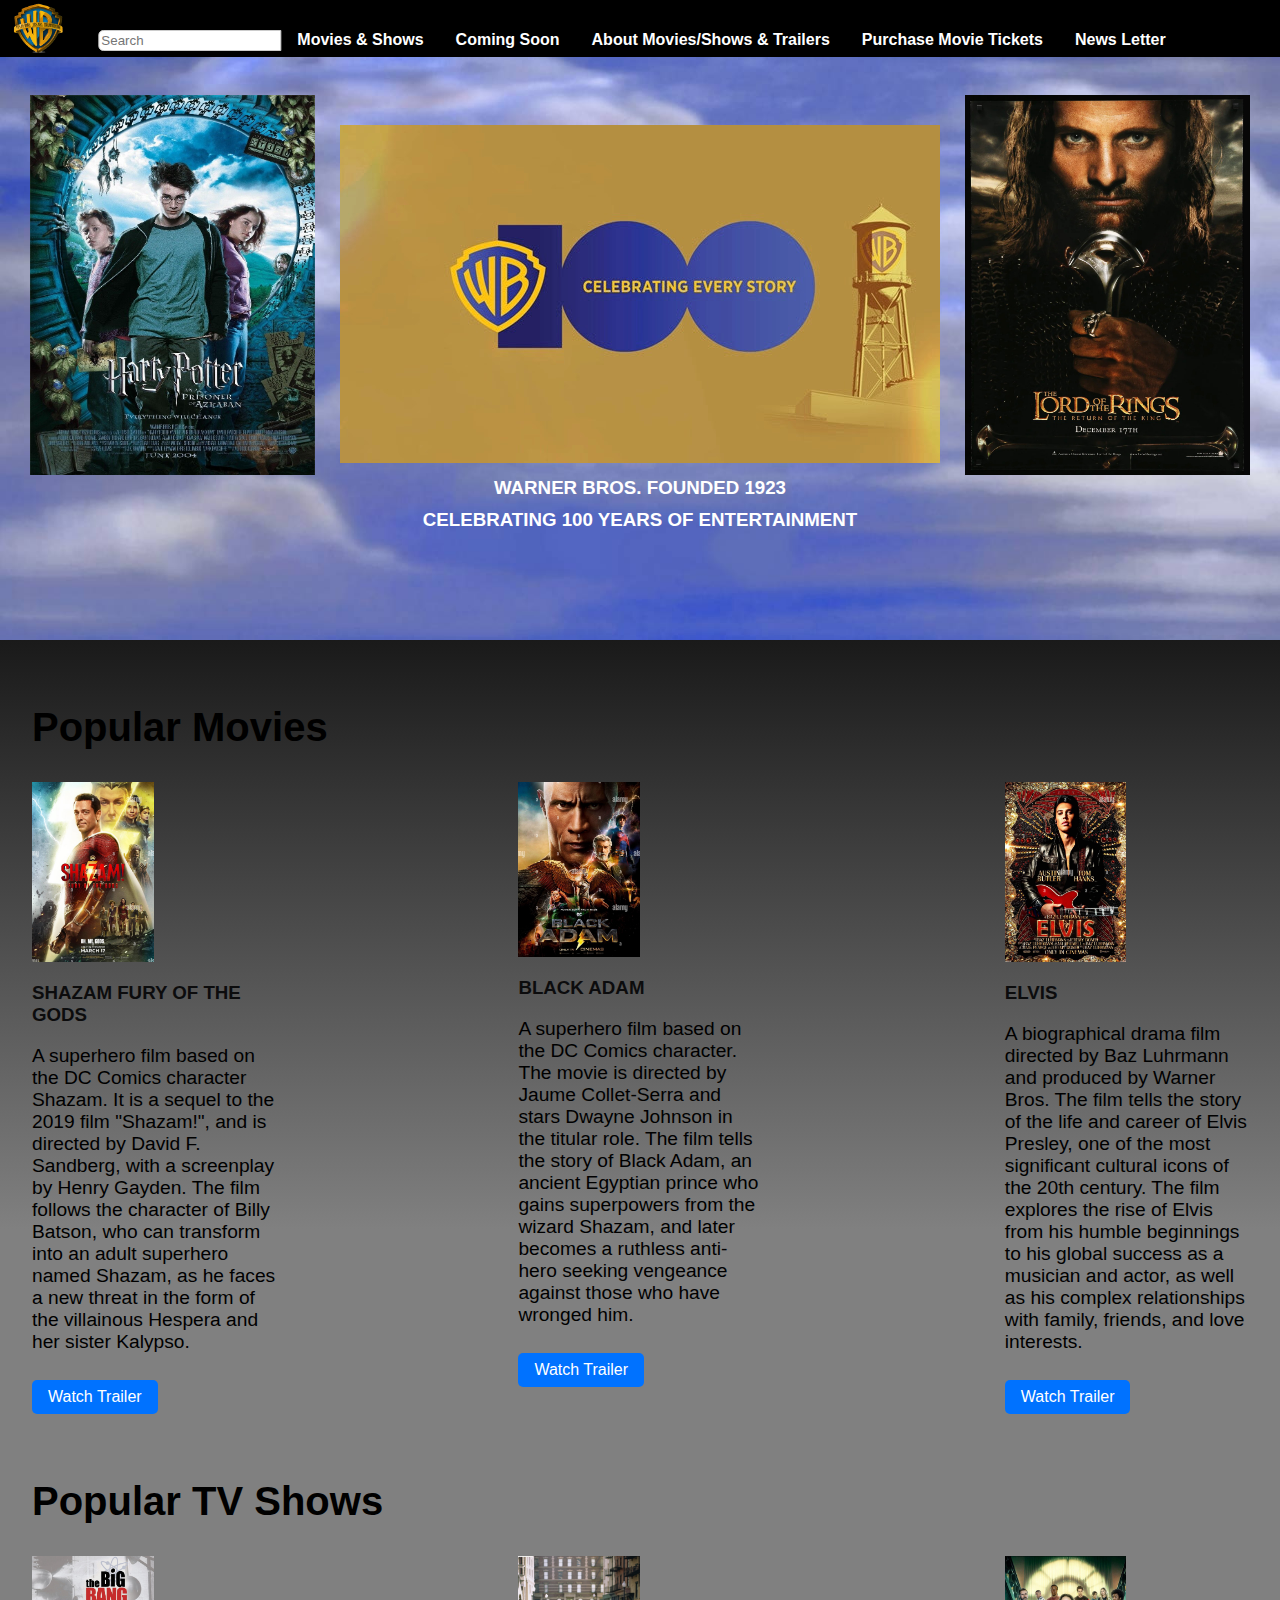
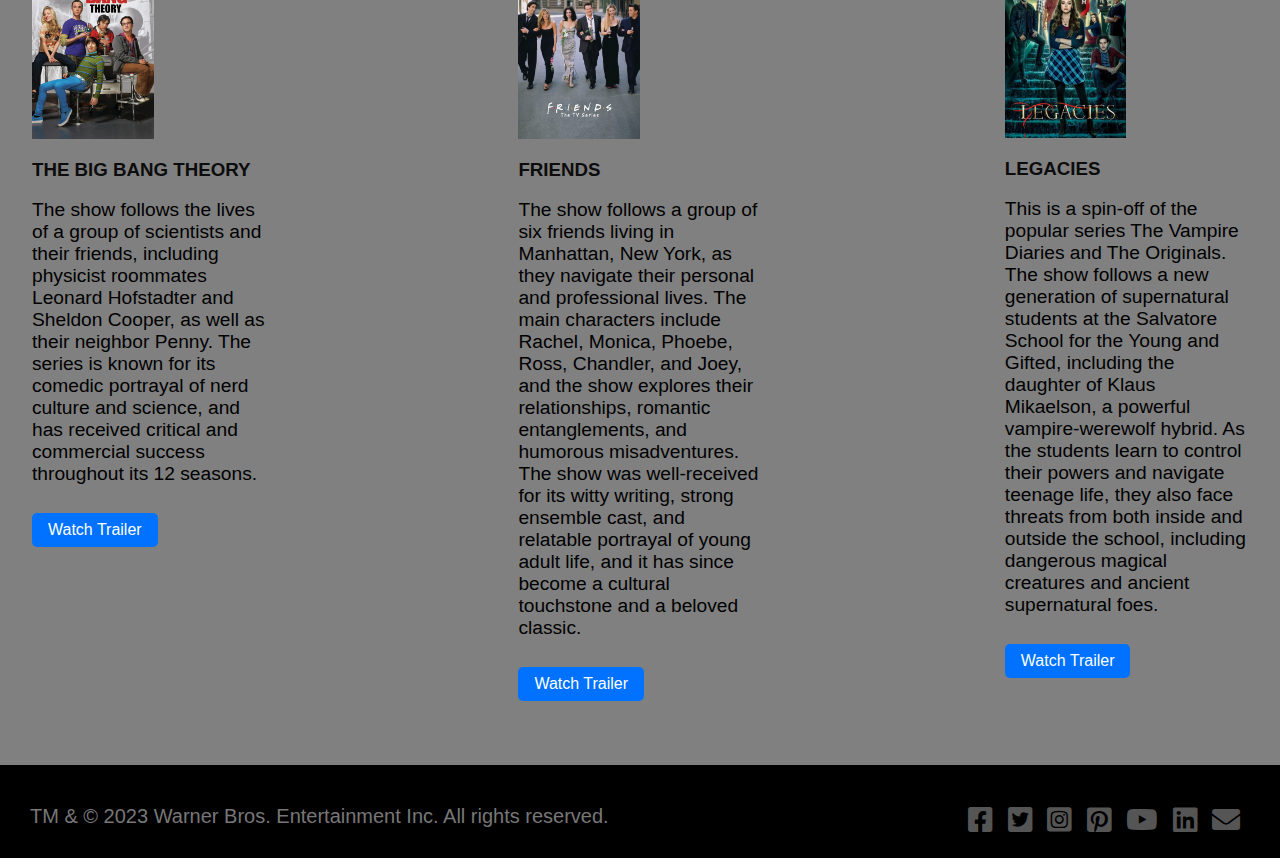
==== commit 2e4e2c6a: "index img update" ====
--- a/index.html
+++ b/index.html
@@ -41,7 +41,7 @@
         </div>
 
         <div id="header-img2">
-            <img src="The Flash.jpg" alt="header-img2" id="header-img2">
+            <img src="Harry Potter.jpg" alt="header-img2" id="header-img2">
         </div>
 
         <h3>WARNER BROS. FOUNDED 1923</h3>
--- a/Styles.css
+++ b/Styles.css
@@ -214,7 +214,100 @@
     margin-bottom: 2rem;
   }
  
-
+  /* Styling for Popular Movies section */
+  #movie-list {
+    display: flex;
+    justify-content: space-between;
+    flex-wrap: wrap;
+  }
+  
+  .movie1, .movie2, .movie3 {
+    width: 20%;
+    margin-bottom: 2rem;
+  }
+  
+  .movie1 img, .movie2 img, .movie3 img {
+    width: 50%;
+    height: auto;
+  }
+
+  .movie1 h3, .movie2 h3, .movie3 h3 {
+    color: #0c0c0d;
+    margin-top: 1rem;
+  }
+  
+  .movie1 p, .movie2 p, .movie3 p {
+    font-size: 1.2rem;
+    margin-top: 0.5rem;
+  }
+  
+  .movie1 a, .movie2 a, .movie3 a {
+    display: inline-block;
+    margin-top: 0.5rem;
+    background-color: #0072ff;
+    color: #fff;
+    text-decoration: none;
+    padding: 0.5rem 1rem;
+    border-radius: 5px;
+  }
+  
+  .movie1 a:hover, .movie2 a:hover, .movie3 a:hover{
+    background-color: #0050d1;
+  }
+  
+  .movie1 span, .movie2 span, .movie3 span {
+    font-size: 1.2rem;
+    margin-top: 0.5rem;
+    color: #0072ff;
+  }
+  
+  
+  /* Styling for Popular TV Shows section */
+  #show-list {
+    display: flex;
+    justify-content: space-between;
+    flex-wrap: wrap;
+  }
+  
+  .show1, .show2, .show3 {
+    width: 20%;
+    margin-bottom: 2rem;
+  }
+  
+  .show1 img, .show2 img, .show3 img {
+    width: 50%;
+    height: auto;
+  }
+  
+  .show1 h3, .show2 h3, .show3 h3 {
+    color: #0c0c0d;
+    margin-top: 1rem;
+  }
+  
+  .show1 p, .show2 p, .show3 p {
+    font-size: 1.2rem;
+    margin-top: 0.5rem;
+  }
+  
+  .show1 a, .show2 a, .show3 a {
+    display: inline-block;
+    margin-top: 0.5rem;
+    background-color: #0072ff;
+    color: #fff;
+    text-decoration: none;
+    padding: 0.5rem 1rem;
+    border-radius: 5px;
+  }
+  
+  .show1 a:hover, .show2 a:hover, .show3 a:hover {
+    background-color: #0050d1;
+  }
+  
+  .show1 span, .show2 span, .show3 span {
+    font-size: 1.2rem;
+    margin-top: 0.5rem;
+    color: #0072ff;
+  }
   
   a[href='#'] {
     background-color: #f9ac00;
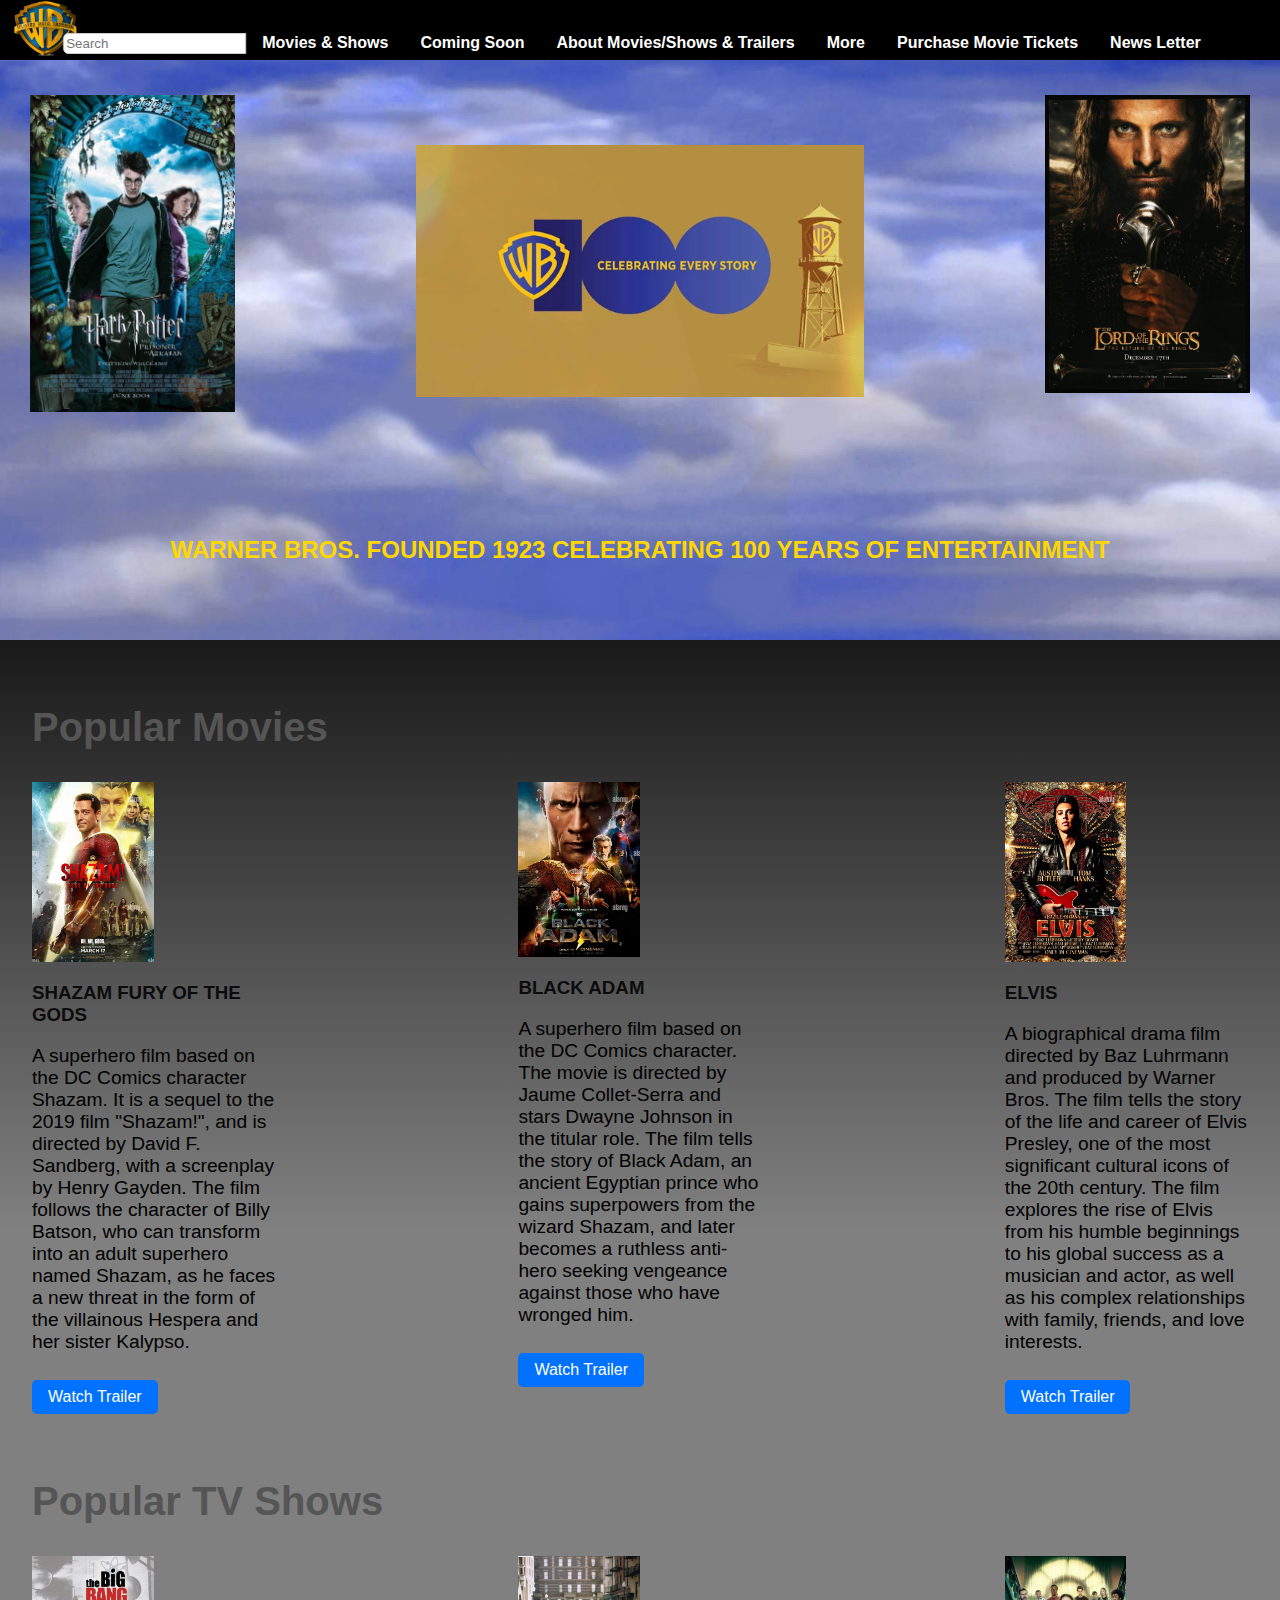
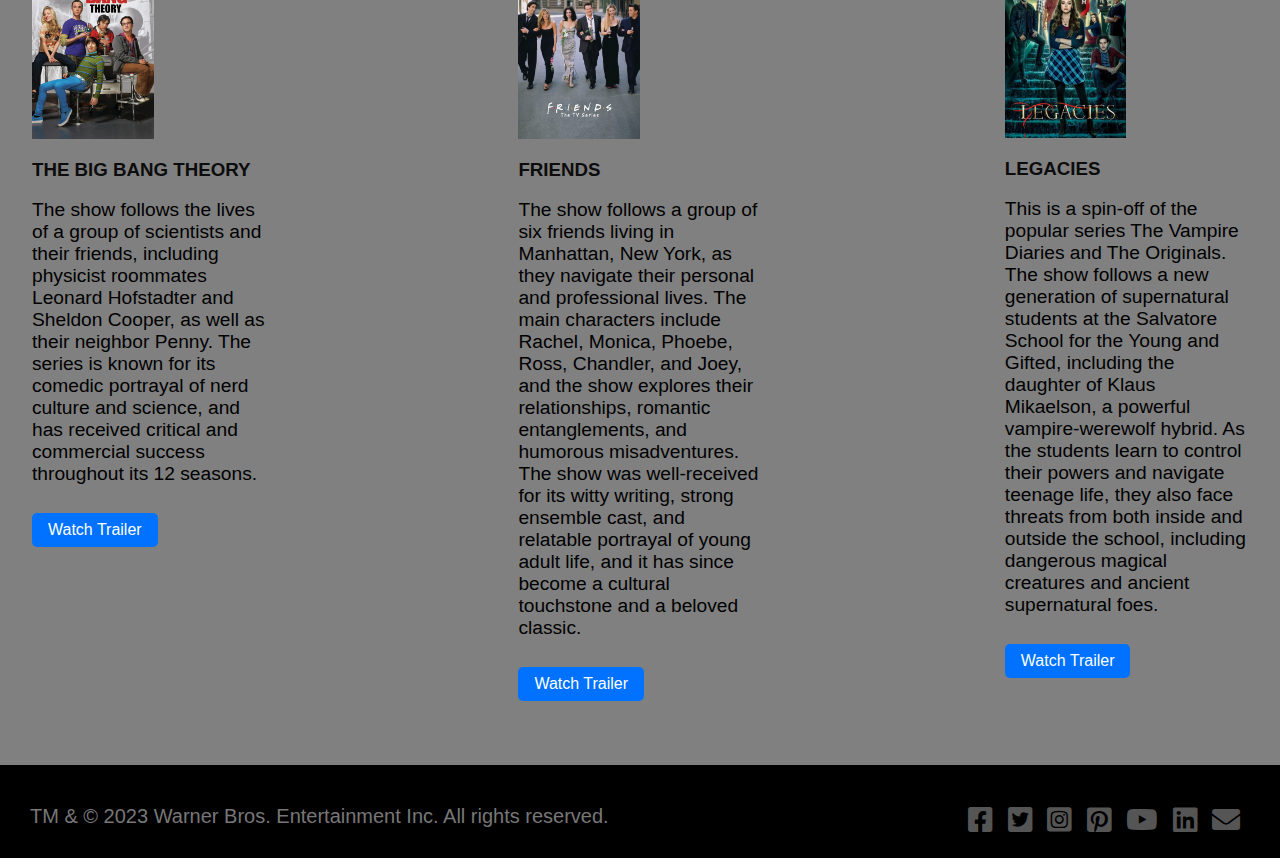
==== commit d657d472: "updat ver 4" ====
--- a/index.html
+++ b/index.html
@@ -12,22 +12,26 @@
 
     <header>
         <header id="header-0">
-            <div class="header-bar"></div>
-            <a href="index.html" id="logo-link">
-                <img src="WB Logo.png" alt="logo" id="logo">
-            </a>
-            <nav>
-                <div id="menu-list">
-                    <div id="search-bar">
-                        <input type="text" id="search-input" placeholder="Search">
+            <div class="header-bar">
+                <a href="index.html" id="logo-link">
+                    <img src="WB Logo.png" alt="logo" id="logo">
+                </a>
+                <nav>
+                    <div id="menu-dropdown">
+                        <div id="menu-list">
+                            <div id="search-bar">
+                                <input type="text" id="search-input" placeholder="Search">
+                            </div>
+                            <a href="movies & shows.html">Movies & Shows</a>
+                            <a href="coming soon.html">Coming Soon</a>
+                            <a href ="about movies shows & trailers.html"> About Movies/Shows & Trailers</a>
+                            <a href ="more.html"> More</a>
+                            <a href="purchase movie tickets.html">Purchase Movie Tickets</a>
+                            <a href="news letter.html">News Letter</a>
+                        </div>
                     </div>
-                    <a href="movies & shows.html">Movies & Shows</a>
-                    <a href="coming soon.html">Coming Soon</a>
-                    <a href ="about movies shows & trailers.html"> About Movies/Shows & Trailers</a>
-                    <a href="purchase movie tickets.html">Purchase Movie Tickets</a>
-                    <a href="news letter.html">News Letter</a>
-                </div>
-            </nav>
+                </nav>
+            </div>
         </header>
     </header>
 
@@ -44,8 +48,7 @@
             <img src="Harry Potter.jpg" alt="header-img2" id="header-img2">
         </div>
 
-        <h3>WARNER BROS. FOUNDED 1923</h3>
-        <h3>CELEBRATING 100 YEARS OF ENTERTAINMENT</h3>
+        <h2>WARNER BROS. FOUNDED 1923 CELEBRATING 100 YEARS OF ENTERTAINMENT</h2>
     </div>
 
     <body id="body1">
@@ -102,7 +105,18 @@
             </div>
         </section>          
 
-        <script src="" async defer></script>
+        <script>
+            // Get the menu dropdown element
+            const menuDropdown = document.getElementById('menu-dropdown');
+            
+            // Get the menu list element
+            const menuList = document.getElementById('menu-list');
+            
+            // Toggle the 'open' class on menu list when the dropdown button is clicked
+            menuDropdown.addEventListener('click', function () {
+              menuList.classList.toggle('open');
+            });
+        </script>
     </body>
 
     <footer>
--- a/Styles.css
+++ b/Styles.css
@@ -19,6 +19,7 @@
 }
 
   #body1, #body2, #body3, #body4, #body5, #body6 {
+    background: linear-gradient(0deg, grey 50%, black 80%);
     font-family: Arial, sans-serif;
     margin: 0;
     padding: 0;
@@ -32,11 +33,6 @@
     margin: 0;
     padding: 0;
     list-style: none;
-  }
-
-  #body1, #body2, #body3, #body4, #body5, #body6 {
-    background: linear-gradient(0deg, grey 50%, black 80%);
-
   }
 
   #header-1 {
@@ -47,6 +43,7 @@
     height: 65vh;
     text-align: center;
     scroll-behavior: smooth;
+    padding-bottom: 1rem;
   }
 
   #header-2 {
@@ -69,37 +66,53 @@
     scroll-behavior: smooth;
   }
 
-  #backgroundimg{
+  #backgroundimg {
+    position: relative;
+    width: 100%;
+    height: auto;
+    margin: -2% auto 0;
+  }
+
+  #header-2 video {
     position: absolute;
     top: 0;
     left: 0;
     width: 100%;
     height: 100%;
     object-fit: cover;
-    z-index: -1;
-  }
-
-  #header-2 video {
-    position: absolute;
-    top: 0;
-    left: 0;
-    width: 100%;
-    height: 100%;
-    object-fit: cover;
-  }
-
-  #header-3 img {
-    width: 100%;
-    height: auto;
-    margin: -40px auto 0; 
-    z-index: -1;
-  }
-  
-
-  #header-1 h3 {
-    margin: 0.5rem 0;
-    color: white;
-    margin-top: 10px;
+  }
+
+  @media (max-width: 768px) {
+    #header-2 video {
+      width: 100%;
+      height: auto;
+      max-height: 80vh;
+    }
+  }
+
+  @media (max-width: 480px) {
+    #header-2 video {
+      max-height: 60vh;
+    }
+  }
+
+  #header-3 img, #header-4 img {
+    width: 100%;
+    height: auto;
+    margin: -2% auto 0; 
+  }
+
+  #header-1 h2 {
+    font-size: x-large;
+    margin: 0.5rem auto 0;
+    color: gold;
+    margin-top: 1%;
+    position: absolute;
+    top: 80%;
+    left: 50%;
+    transform: translateX(-50%);
+    width: 80%;
+    max-width: 100%;
   }
 
   header {
@@ -108,6 +121,7 @@
     left: 0;
     width: 100%;
     background-color: black;
+    display: flex;
     flex-direction: column;
     z-index: 9999;
   }
@@ -118,32 +132,32 @@
   }
   
   .header-bar {
-    height: 3px;
+    height: 1%;
     background-color: black;
   }
 
+  @media only screen and (max-width: 768px) {
+    /* For mobile phones: */
+    [id*="header"] {
+      width: 100%;
+    }
+  }
+
   #logo-link img {
-    width: 50px; /* Adjust the width as needed */
-    height: 50px; /* Maintain aspect ratio */
+    width: 5%; /* Adjust the width as needed */
+    height: auto; /* Maintain aspect ratio */
     margin-left: 1%;
   }
 
-  nav ul li {
-  display: inline-block;
-  margin-right: 10px; /* Adjust the spacing between navigation items */
-}
-
-nav ul li a {
-  text-decoration: none;
-  color: #fff; /* Set the desired color for navigation links */
-}
-
-  #logo2 {
-    image-resolution: high;
-    float: center;
-    width:600px;
-    margin-top: 70px;
-  }
+#logo2 {
+  image-resolution: high;
+  width: 35%; /* Increased width to 30% */
+  height: auto;
+  position: absolute;
+  top: 10vh;
+  left: 50%;
+  transform: translateX(-50%);
+}
 
 
   @keyframes drop {
@@ -158,25 +172,24 @@
   }
   
   #header-img1 {
-    float: right;
-    padding-top: 20px;
-    padding-right: 15px;
+    position: absolute;
+    top: 20px;
+    right: 15px;
     animation: drop 2s ease-in-out;
-    width: 300px;
-    height: 400px
+    width: 40%;
+    height: auto;
   }
   
   #header-img2 {
-    float: left;
-    padding-top: 20px;
-    padding-left: 15px;
+    position: absolute;
+    top: 20px;
+    left: 15px;
     animation: drop 2s ease-in-out;
-    width: 300px;
-    height: 400px
+    width: 40%;
+    height: auto;
   }
   
   nav {
-    padding-left: 400px;
     float: center;
   }
   
@@ -203,6 +216,76 @@
     background-color: rgba(255, 255, 255, 0.2);
     border-radius: 0.5rem;
   }
+
+  .blur {
+    filter: blur(5px); /* Adjust the blur amount as needed */
+  }  
+
+  /* Responsive media query for smaller devices */
+@media only screen and (max-width: 768px) {
+  header {
+    flex-direction: column;
+    align-items: center;
+  }
+
+  #menu-list {
+    display: none;
+    flex-direction: column;
+    align-items: center;
+    position: fixed;
+    top: 50%;
+    left: 50%;
+    transform: translate(-50%, -50%);
+    width: 80%;
+    max-width: 300px;
+    background-color: rgba(0, 0, 0, 0.8);
+    padding: 10px;
+    text-align: center;
+    z-index: 9999;
+  }
+
+  #menu-list.open {
+    display: flex;
+  }
+
+  #menu-list a {
+    margin: 5px;
+    color: white;
+  }
+
+  #menu-dropdown {
+    display: flex;
+    align-items: center;
+    justify-content: center;
+    width: 100%;
+    height: 100%;
+    color: white;
+    top: 0;
+    left: 0;
+    right: 0;
+    bottom: 0;
+    z-index: 9998;
+  }
+
+  #menu-dropdown::before {
+    content: "Menu";
+    font-size: 10px;
+    font-weight: bold;
+    position: absolute;
+    top: 50%;
+    left: 50%;
+    transform: translate(-50%, -50%);
+  }
+
+  #search-bar {
+    margin-right: 0;
+    margin-bottom: 10px;
+  }
+
+  #search-input {
+    width: 100%;
+  }
+}
   
   /* Section Styles */
   section, #section2, #section3, #section4, #section5 {
@@ -210,6 +293,7 @@
   }
   
   h2 {
+    color: #555;
     font-size: 2.5rem;
     margin-bottom: 2rem;
   }
@@ -261,7 +345,6 @@
     color: #0072ff;
   }
   
-  
   /* Styling for Popular TV Shows section */
   #show-list {
     display: flex;
@@ -308,6 +391,24 @@
     margin-top: 0.5rem;
     color: #0072ff;
   }
+
+    /* Media queries for different breakpoints */
+
+@media (max-width: 768px) {
+  .movie1, .movie2, .movie3, .show1, .show2, .show3 {
+    width: 40%;
+  }
+}
+
+@media (max-width: 480px) {
+  .movie1, .movie2, .movie3, .show1, .show2, .show3 {
+    width: 80%;
+  }
+
+  .movie1 img, .movie2 img, .movie3 img, .show1 img, .show2 img, .show3 img {
+    width: 100%;
+  }
+}
   
   a[href='#'] {
     background-color: #f9ac00;
@@ -355,4 +456,4 @@
 
 #social-media-links a:hover {
     color: #007bff;
-}+}
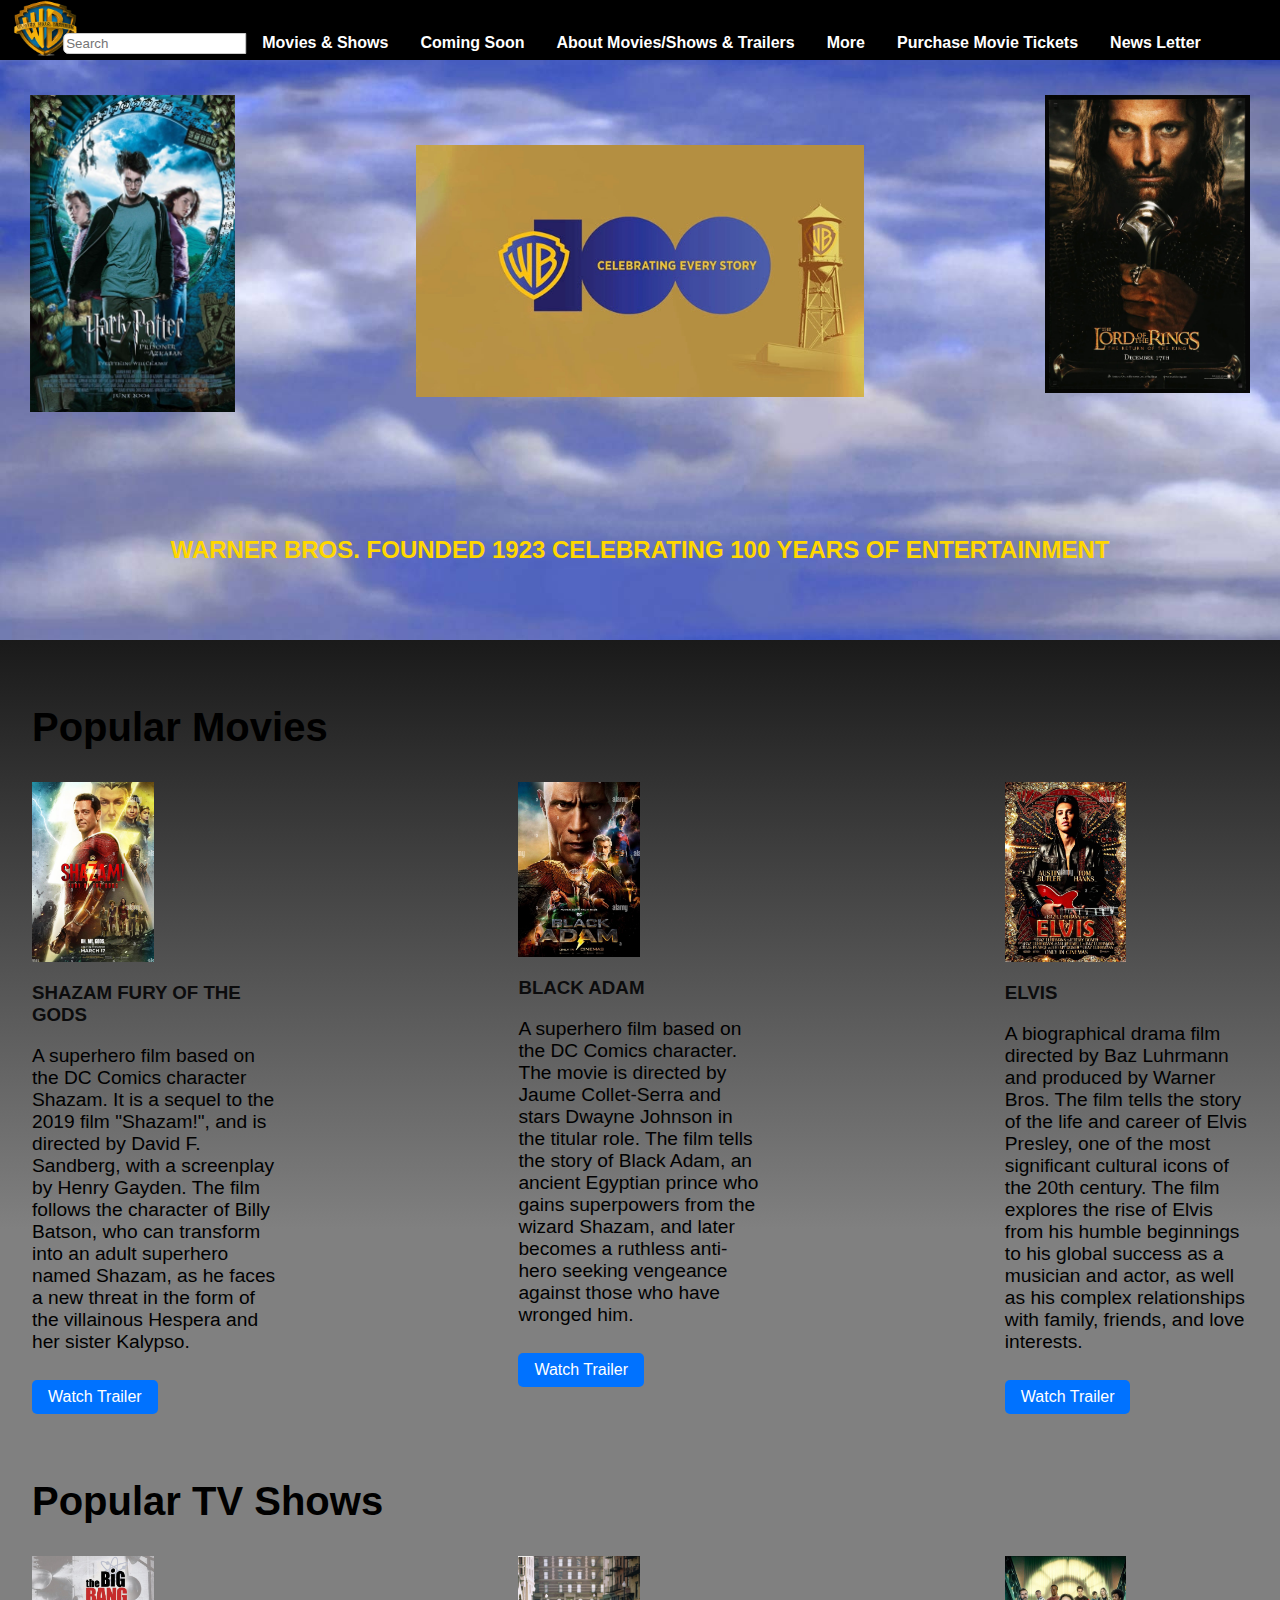
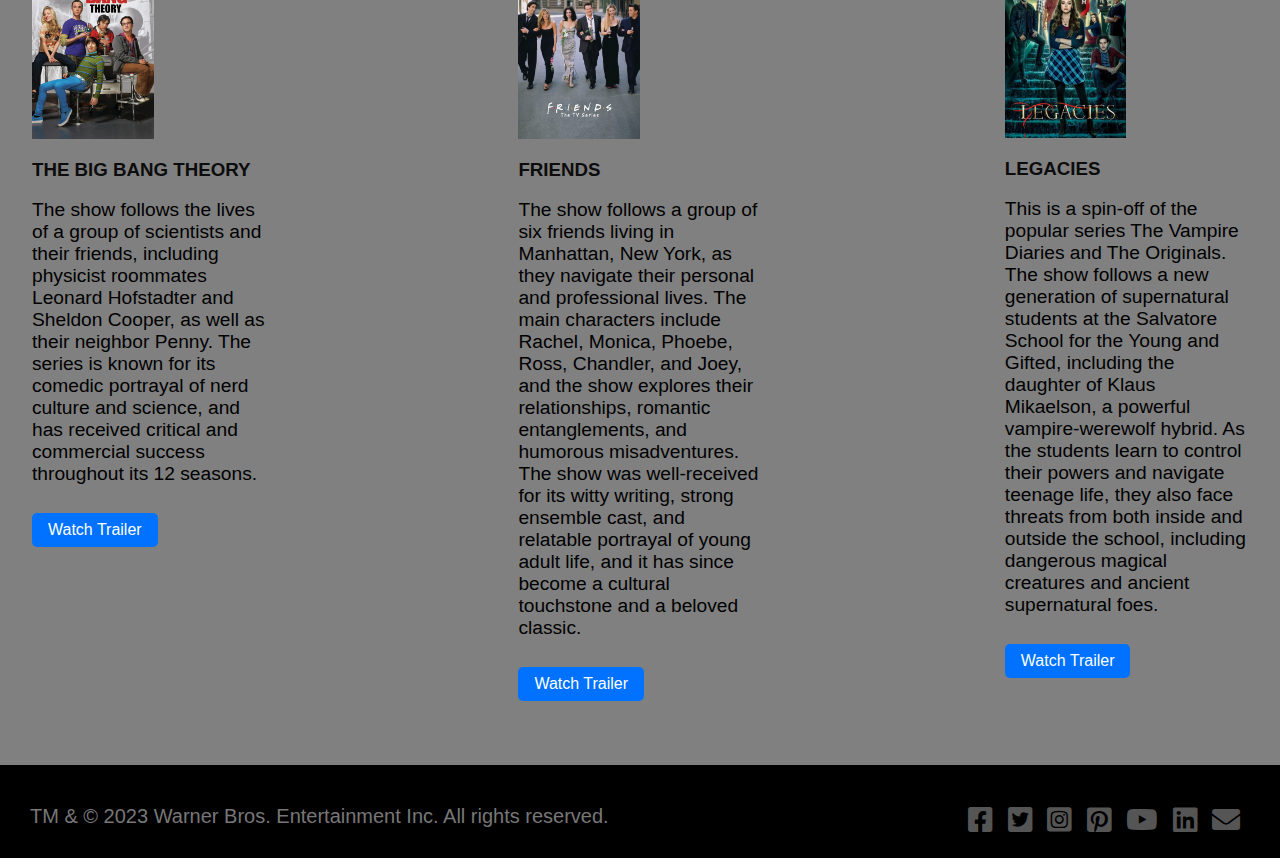
==== commit cdec0eaa: "update ver 4" ====
--- a/index.html
+++ b/index.html
@@ -128,7 +128,7 @@
             <a href="https://www.pinterest.com/warnerbrosent/" target="_blank"><i class="fab fa-pinterest-square"></i></a>
             <a href="https://www.youtube.com/user/WarnerBrosPictures" target="_blank"><i class="fab fa-youtube"></i></a>
             <a href="https://www.linkedin.com/company/warner-bros--entertainment/" target="_blank"><i class="fab fa-linkedin"></i></a>
-            <a href="https://www.warnerbros.com/newsletter" target="_blank"><i class="fas fa-envelope"></i></a>
+            <a href="news letter.html" target="_blank"><i class="fas fa-envelope"></i></a>
         </div>
     </footer>
 
--- a/Styles.css
+++ b/Styles.css
@@ -25,6 +25,9 @@
     padding: 0;
   }
   
+  #header {
+    height: 10vh; /* Adjust the height of the header as needed */
+  }
   a {
     text-decoration: none;
   }
@@ -82,19 +85,6 @@
     object-fit: cover;
   }
 
-  @media (max-width: 768px) {
-    #header-2 video {
-      width: 100%;
-      height: auto;
-      max-height: 80vh;
-    }
-  }
-
-  @media (max-width: 480px) {
-    #header-2 video {
-      max-height: 60vh;
-    }
-  }
 
   #header-3 img, #header-4 img {
     width: 100%;
@@ -136,9 +126,9 @@
     background-color: black;
   }
 
-  @media only screen and (max-width: 768px) {
+  @media only screen and (max-width: 768px), (max-width: 820px), (max-width: 1100px) {
     /* For mobile phones: */
-    [id*="header"] {
+    [id*="header-0"] {
       width: 100%;
     }
   }
@@ -222,7 +212,7 @@
   }  
 
   /* Responsive media query for smaller devices */
-@media only screen and (max-width: 768px) {
+@media only screen and (max-width: 768px), (max-width: 820px), (max-width: 1100px){
   header {
     flex-direction: column;
     align-items: center;
@@ -293,7 +283,7 @@
   }
   
   h2 {
-    color: #555;
+    color: black;
     font-size: 2.5rem;
     margin-bottom: 2rem;
   }
@@ -394,13 +384,13 @@
 
     /* Media queries for different breakpoints */
 
-@media (max-width: 768px) {
+@media (max-width: 768px), (max-width: 820px), (max-width: 1100px) {
   .movie1, .movie2, .movie3, .show1, .show2, .show3 {
     width: 40%;
   }
 }
 
-@media (max-width: 480px) {
+@media (max-width: 480px), (max-width: 820px) {
   .movie1, .movie2, .movie3, .show1, .show2, .show3 {
     width: 80%;
   }
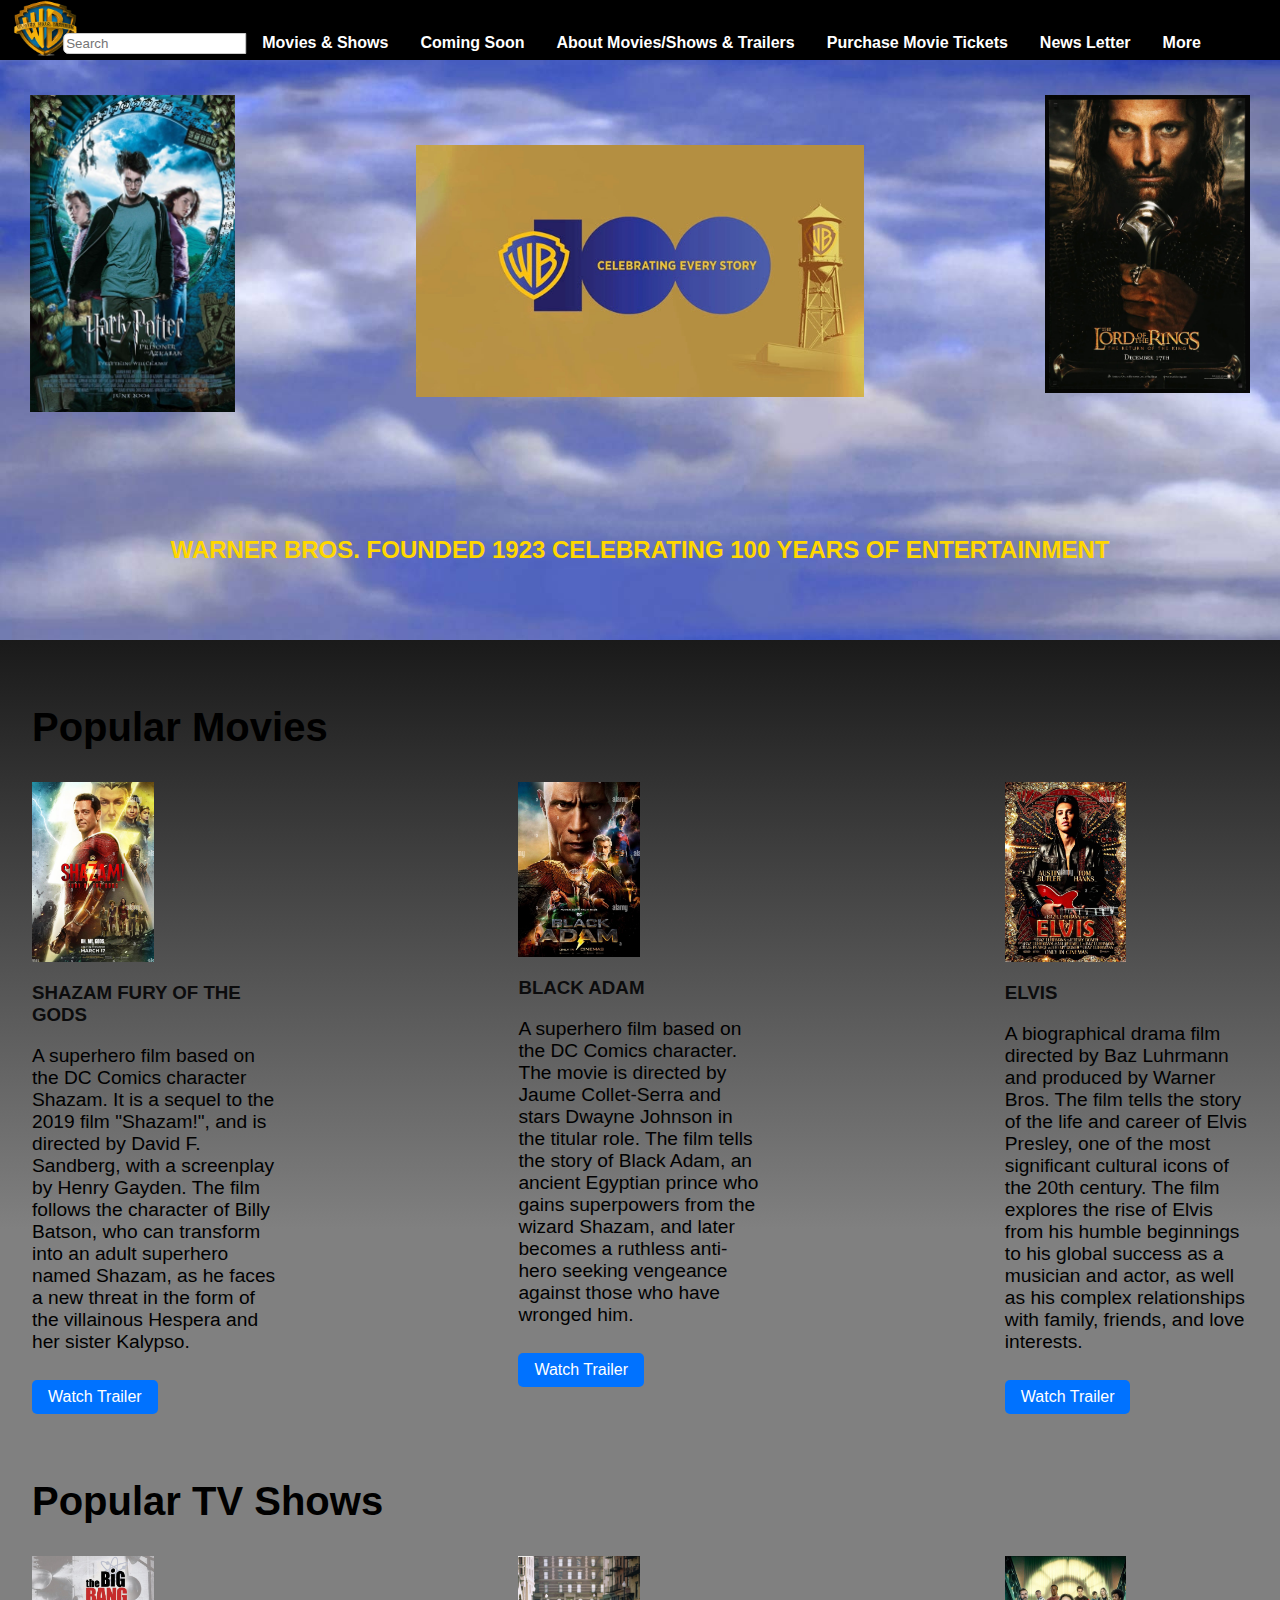
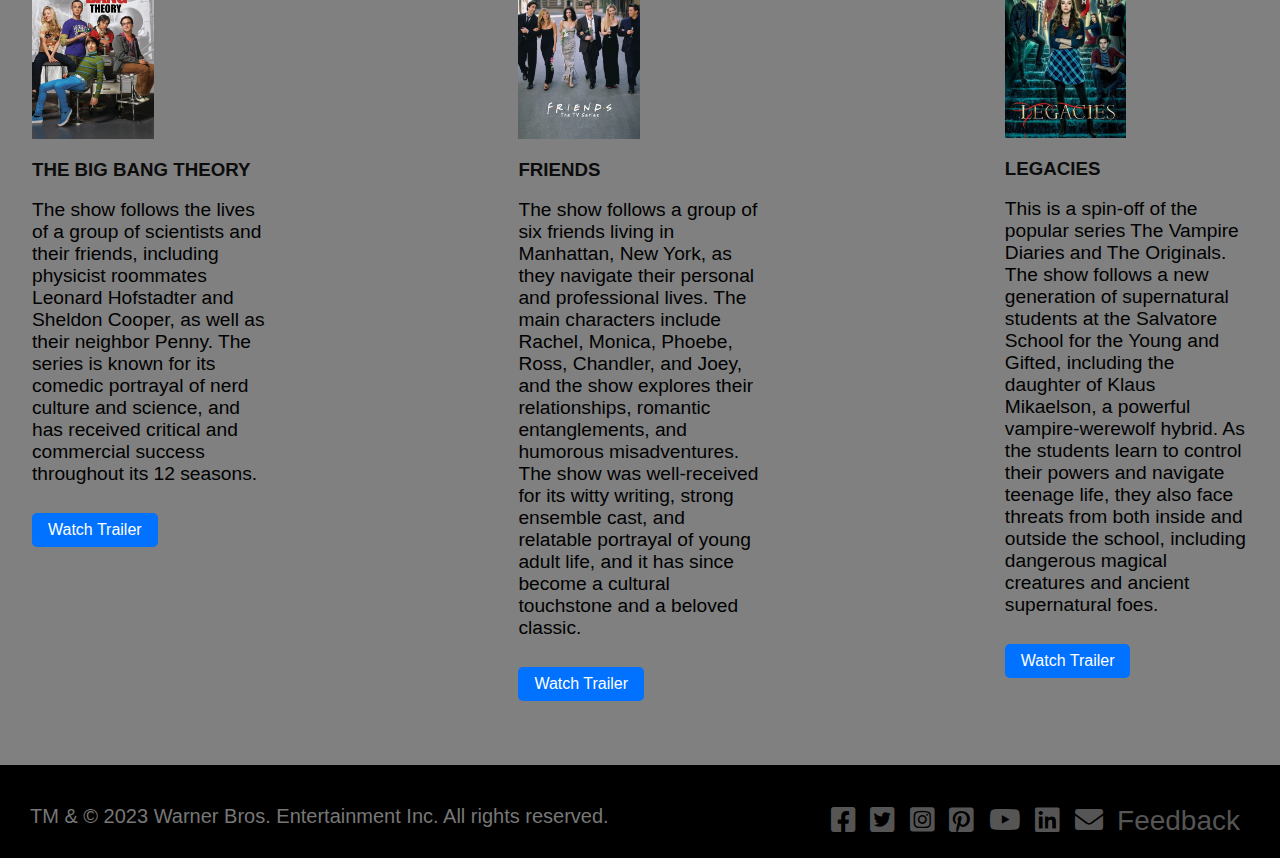
==== commit 60984d8d: "28/05/23 update" ====
--- a/index.html
+++ b/index.html
@@ -25,9 +25,9 @@
                             <a href="movies & shows.html">Movies & Shows</a>
                             <a href="coming soon.html">Coming Soon</a>
                             <a href ="about movies shows & trailers.html"> About Movies/Shows & Trailers</a>
-                            <a href ="more.html"> More</a>
                             <a href="purchase movie tickets.html">Purchase Movie Tickets</a>
                             <a href="news letter.html">News Letter</a>
+                            <a href ="more.html"> More</a>
                         </div>
                     </div>
                 </nav>
@@ -129,6 +129,7 @@
             <a href="https://www.youtube.com/user/WarnerBrosPictures" target="_blank"><i class="fab fa-youtube"></i></a>
             <a href="https://www.linkedin.com/company/warner-bros--entertainment/" target="_blank"><i class="fab fa-linkedin"></i></a>
             <a href="news letter.html" target="_blank"><i class="fas fa-envelope"></i></a>
+            <a href="feedback.html">Feedback</a>
         </div>
     </footer>
 
--- a/Styles.css
+++ b/Styles.css
@@ -18,7 +18,7 @@
     border-radius: 5px 0 0 5px;
 }
 
-  #body1, #body2, #body3, #body4, #body5, #body6 {
+  #body1, #body2, #body3, #body4, #body5, #body6, #body7 {
     background: linear-gradient(0deg, grey 50%, black 80%);
     font-family: Arial, sans-serif;
     margin: 0;
@@ -126,7 +126,7 @@
     background-color: black;
   }
 
-  @media only screen and (max-width: 768px), (max-width: 820px), (max-width: 1100px) {
+  @media only screen and (max-width: 480px), (max-width: 768px), (max-width: 820px), (max-width: 1100px) {
     /* For mobile phones: */
     [id*="header-0"] {
       width: 100%;
@@ -211,7 +211,6 @@
     filter: blur(5px); /* Adjust the blur amount as needed */
   }  
 
-  /* Responsive media query for smaller devices */
 @media only screen and (max-width: 768px), (max-width: 820px), (max-width: 1100px){
   header {
     flex-direction: column;
@@ -275,6 +274,10 @@
   #search-input {
     width: 100%;
   }
+
+  #header-1 {
+    height: 46vh; /* Adjust the height of the header for smaller screens */
+  }
 }
   
   /* Section Styles */
@@ -447,3 +450,32 @@
 #social-media-links a:hover {
     color: #007bff;
 }
+
+/* Media queries for responsive design */
+@media screen and (max-width: 480px), (max-width: 768px), (max-width: 820px), (max-width: 1100px) {
+  footer {
+    flex-direction: column;
+    padding: 10px;
+  }
+  
+  #social-media-links {
+    margin-top: 10px;
+    margin-right: 0;
+  }
+  
+  #social-media-links a {
+    margin-right: 5px;
+    font-size: 24px;
+  }
+}
+
+@media screen and (max-width: 480px) {
+  footer p {
+    font-size: 16px;
+  }
+  
+  #social-media-links a {
+    margin-right: 3px;
+    font-size: 20px;
+  }
+}
